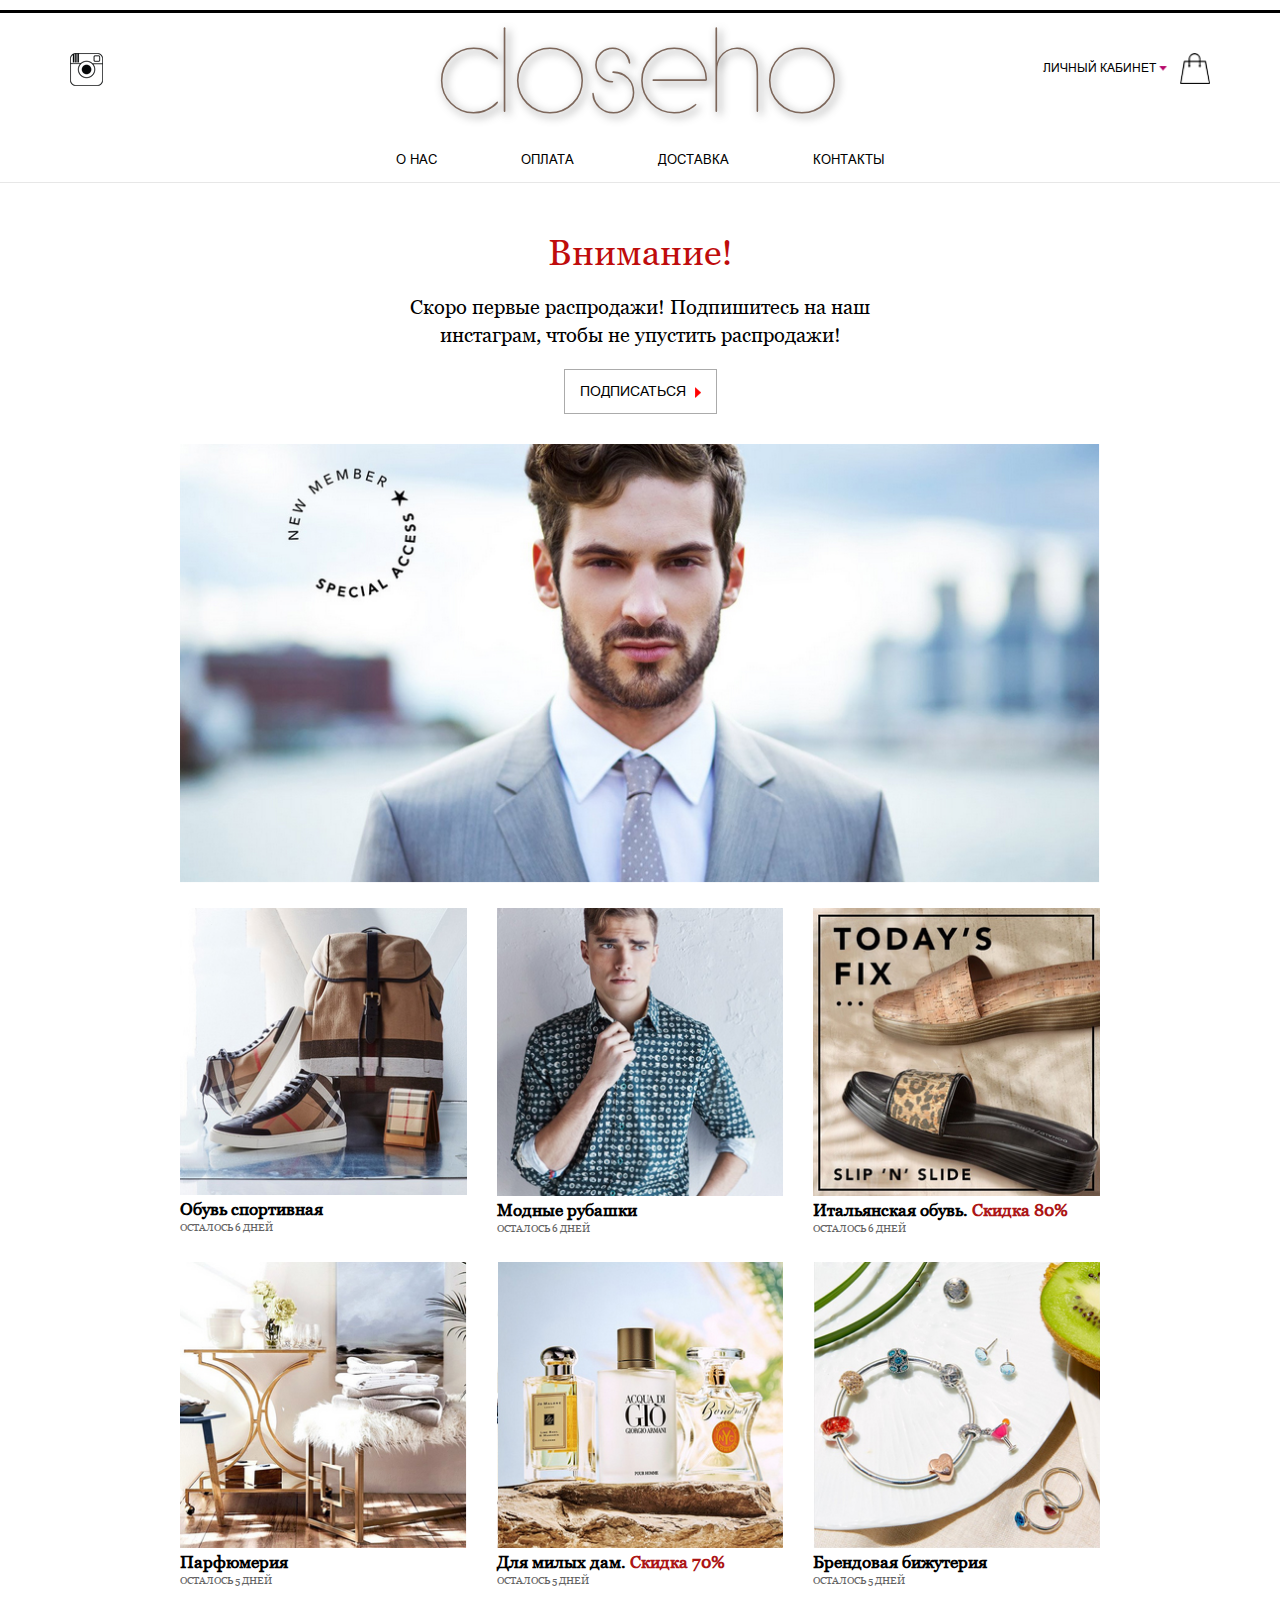
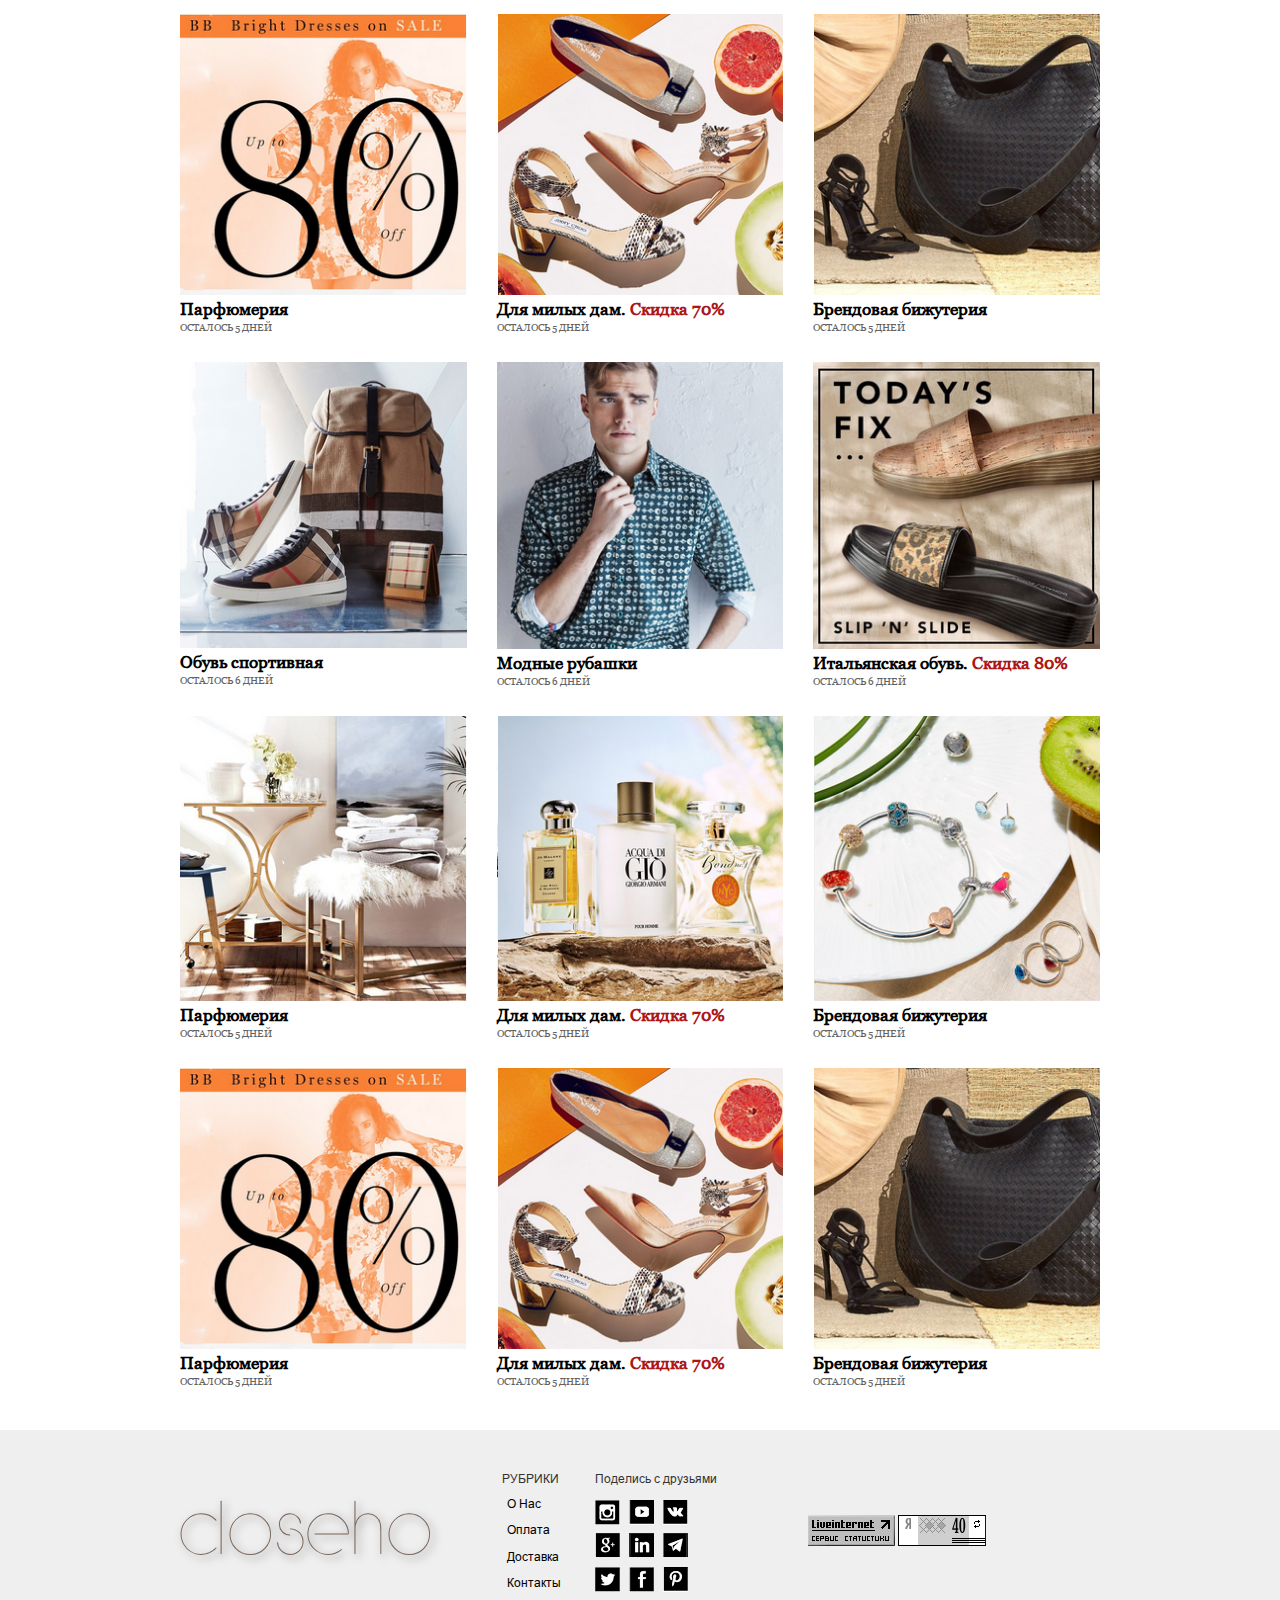
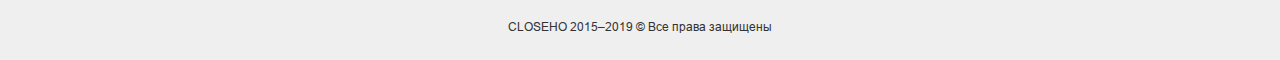
==== site/index.html @ 1239fa83 "Site" ====
<!DOCTYPE html>
<html lang="ru">

<head>

	<meta charset="utf-8">

	<title>Closeho - сервис закрытых распродаж</title>
	<meta name="description" content="">

	<meta http-equiv="X-UA-Compatible" content="IE=edge">
	<meta name="viewport" content="width=device-width, initial-scale=1, maximum-scale=1">

	<meta property="og:image" content="path/to/image.jpg">
	<link rel="shortcut icon" href="img/favicon/favicon.ico" type="image/x-icon">
	<link rel="apple-touch-icon" href="img/favicon/apple-touch-icon.png">
	<link rel="apple-touch-icon" sizes="72x72" href="img/favicon/apple-touch-icon-72x72.png">
	<link rel="apple-touch-icon" sizes="114x114" href="img/favicon/apple-touch-icon-114x114.png">

	<!-- Chrome, Firefox OS and Opera -->
	<meta name="theme-color" content="#000">
	<!-- Windows Phone -->
	<meta name="msapplication-navbutton-color" content="#000">
	<!-- iOS Safari -->
	<meta name="apple-mobile-web-app-status-bar-style" content="#000">

	<link rel="stylesheet" href="css/main.css">

	<!--[if lt IE 9]>
	<script src="libs/html5shiv/html5shiv.js"></script>
	<script src="libs/respond/respond.js"></script>
<![endif]-->

</head>
<body>

	<div class="top-line">
		<hr>
		<div class="container">
			<div class="logo-line clearfix">
				<div class="logo-line__insta">
					<a href="#"><img src="img/icons/instagram-top.png" alt="Instagram Icon"><span class="logo-line__head">Брендовая одежда</span></a>
				</div>
				<div class="logo-line__logo">
					<h1><a href="/">closeho</a></h1>
				</div>
				<div class="logo-line__lk">
					<a href="#" class="clearfix">
						<span class="logo-line__head">Личный кабинет </span>
						<img src="img/icons/arrow-top-down.png" alt="Arrow down">
						<img src="img/icons/basket.png" class="logo-line__basket" alt="Cart">
					</a>
				</div>
			</div>
		</div>
		<nav class="top-line__menu">
			<ul class="top-line__list clearfix">
				<li><a href="about.html">о нас</a></li>
				<li><a href="#">оплата</a></li>
				<li><a href="#">доставка</a></li>
				<li><a href="#">контакты</a></li>
			</ul>
		</nav>
	</div>

	<section class="sell-out">
		<div class="container">
			<div class="col-md-6 col-md-offset-3">
				<div class="sell-out__wrap">
					<h2>Внимание!</h2>
					<p>Скоро первые распродажи! Подпишитесь на наш инстаграм, чтобы не упустить распродажи!</p>
					<a href="#">
						Подписаться <img src="img/icons/arrow-right.png" alt="">
					</a>
				</div>
			</div>
		</div>
	</section>

	<section class="big-slide">
		<div class="container">
			<div class="col-md-10 col-md-offset-1">
				<img src="img/index-images/big.jpg" class="img-responsive" alt="Большое изображение">
			</div>
		</div>
	</section>

	<section class="items-home">
		<div class="container">
			<div class="col-md-10 col-md-offset-1">
				<div class="row">
					<div class="items-home__wrap">
						<div class="col-md-4 col-sm-6">
							<div class="items-home__item">
								<a href="#"> </a>
								<div class="items-home__img">
									<img src="img/index-images/1.jpg" class="img-responsive" alt="Изображение">
								</div>
								<div class="items-home__descr">
									<h3 class="items-home__heading">Обувь спортивная</h3>
									<span class="items-home__date">Осталось 6 дней</span>
								</div>
							</div>
						</div>

						<div class="col-md-4 col-sm-6">
							<div class="items-home__item">
								<a href="#"> </a>
								<div class="items-home__img">
									<img src="img/index-images/2.jpg" class="img-responsive" alt="Изображение">
								</div>
								<div class="items-home__descr">
									<h3 class="items-home__heading">Модные рубашки</h3>
									<span class="items-home__date">Осталось 6 дней</span>
								</div>
							</div>
						</div>

						<div class="col-md-4 col-sm-6">
							<div class="items-home__item">
								<a href="#"> </a>
								<div class="items-home__img">
									<img src="img/index-images/3.jpg" class="img-responsive" alt="Изображение">
								</div>
								<div class="items-home__descr">
									<h3 class="items-home__heading">Итальянская обувь. <span class="items-home__sale">Скидка 80%</span></h3>
									<span class="items-home__date">Осталось 6 дней</span>
								</div>
							</div>
						</div>

						<div class="col-md-4 col-sm-6">
							<div class="items-home__item">
								<a href="#"> </a>
								<div class="items-home__img">
									<img src="img/index-images/4.jpg" class="img-responsive" alt="Изображение">
								</div>
								<div class="items-home__descr">
									<h3 class="items-home__heading">Парфюмерия</h3>
									<span class="items-home__date">Осталось 5 дней</span>
								</div>
							</div>
						</div>

						<div class="col-md-4 col-sm-6">
							<div class="items-home__item">
								<a href="#"> </a>
								<div class="items-home__img">
									<img src="img/index-images/5.jpg" class="img-responsive" alt="Изображение">
								</div>
								<div class="items-home__descr">
									<h3 class="items-home__heading">Для милых дам. <span class="items-home__sale">Скидка 70%</span></h3>
									<span class="items-home__date">Осталось 5 дней</span>
								</div>
							</div>
						</div>

						<div class="col-md-4 col-sm-6">
							<div class="items-home__item">
								<a href="#"> </a>
								<div class="items-home__img">
									<img src="img/index-images/6.jpg" class="img-responsive" alt="Изображение">
								</div>
								<div class="items-home__descr">
									<h3 class="items-home__heading">Брендовая бижутерия</h3>
									<span class="items-home__date">Осталось 5 дней</span>
								</div>
							</div>
						</div>

						<div class="col-md-4 col-sm-6">
							<div class="items-home__item">
								<a href="#"> </a>
								<div class="items-home__img">
									<img src="img/index-images/7.jpg" class="img-responsive" alt="Изображение">
								</div>
								<div class="items-home__descr">
									<h3 class="items-home__heading">Парфюмерия</h3>
									<span class="items-home__date">Осталось 5 дней</span>
								</div>
							</div>
						</div>

						<div class="col-md-4 col-sm-6">
							<div class="items-home__item">
								<a href="#"> </a>
								<div class="items-home__img">
									<img src="img/index-images/8.jpg" class="img-responsive" alt="Изображение">
								</div>
								<div class="items-home__descr">
									<h3 class="items-home__heading">Для милых дам. <span class="items-home__sale">Скидка 70%</span></h3>
									<span class="items-home__date">Осталось 5 дней</span>
								</div>
							</div>
						</div>

						<div class="col-md-4 col-sm-6">
							<div class="items-home__item">
								<a href="#"> </a>
								<div class="items-home__img">
									<img src="img/index-images/9.jpg" class="img-responsive" alt="Изображение">
								</div>
								<div class="items-home__descr">
									<h3 class="items-home__heading">Брендовая бижутерия</h3>
									<span class="items-home__date">Осталось 5 дней</span>
								</div>
							</div>
						</div>

						<div class="col-md-4 col-sm-6">
							<div class="items-home__item">
								<a href="#"> </a>
								<div class="items-home__img">
									<img src="img/index-images/1.jpg" class="img-responsive" alt="Изображение">
								</div>
								<div class="items-home__descr">
									<h3 class="items-home__heading">Обувь спортивная</h3>
									<span class="items-home__date">Осталось 6 дней</span>
								</div>
							</div>
						</div>

						<div class="col-md-4 col-sm-6">
							<div class="items-home__item">
								<a href="#"> </a>
								<div class="items-home__img">
									<img src="img/index-images/2.jpg" class="img-responsive" alt="Изображение">
								</div>
								<div class="items-home__descr">
									<h3 class="items-home__heading">Модные рубашки</h3>
									<span class="items-home__date">Осталось 6 дней</span>
								</div>
							</div>
						</div>

						<div class="col-md-4 col-sm-6">
							<div class="items-home__item">
								<a href="#"> </a>
								<div class="items-home__img">
									<img src="img/index-images/3.jpg" class="img-responsive" alt="Изображение">
								</div>
								<div class="items-home__descr">
									<h3 class="items-home__heading">Итальянская обувь. <span class="items-home__sale">Скидка 80%</span></h3>
									<span class="items-home__date">Осталось 6 дней</span>
								</div>
							</div>
						</div>

						<div class="col-md-4 col-sm-6">
							<div class="items-home__item">
								<a href="#"> </a>
								<div class="items-home__img">
									<img src="img/index-images/4.jpg" class="img-responsive" alt="Изображение">
								</div>
								<div class="items-home__descr">
									<h3 class="items-home__heading">Парфюмерия</h3>
									<span class="items-home__date">Осталось 5 дней</span>
								</div>
							</div>
						</div>

						<div class="col-md-4 col-sm-6">
							<div class="items-home__item">
								<a href="#"> </a>
								<div class="items-home__img">
									<img src="img/index-images/5.jpg" class="img-responsive" alt="Изображение">
								</div>
								<div class="items-home__descr">
									<h3 class="items-home__heading">Для милых дам. <span class="items-home__sale">Скидка 70%</span></h3>
									<span class="items-home__date">Осталось 5 дней</span>
								</div>
							</div>
						</div>

						<div class="col-md-4 col-sm-6">
							<div class="items-home__item">
								<a href="#"> </a>
								<div class="items-home__img">
									<img src="img/index-images/6.jpg" class="img-responsive" alt="Изображение">
								</div>
								<div class="items-home__descr">
									<h3 class="items-home__heading">Брендовая бижутерия</h3>
									<span class="items-home__date">Осталось 5 дней</span>
								</div>
							</div>
						</div>

						<div class="col-md-4 col-sm-6">
							<div class="items-home__item">
								<a href="#"> </a>
								<div class="items-home__img">
									<img src="img/index-images/7.jpg" class="img-responsive" alt="Изображение">
								</div>
								<div class="items-home__descr">
									<h3 class="items-home__heading">Парфюмерия</h3>
									<span class="items-home__date">Осталось 5 дней</span>
								</div>
							</div>
						</div>

						<div class="col-md-4 col-sm-6">
							<div class="items-home__item">
								<a href="#"> </a>
								<div class="items-home__img">
									<img src="img/index-images/8.jpg" class="img-responsive" alt="Изображение">
								</div>
								<div class="items-home__descr">
									<h3 class="items-home__heading">Для милых дам. <span class="items-home__sale">Скидка 70%</span></h3>
									<span class="items-home__date">Осталось 5 дней</span>
								</div>
							</div>
						</div>

						<div class="col-md-4 col-sm-6">
							<div class="items-home__item">
								<a href="#"> </a>
								<div class="items-home__img">
									<img src="img/index-images/9.jpg" class="img-responsive" alt="Изображение">
								</div>
								<div class="items-home__descr">
									<h3 class="items-home__heading">Брендовая бижутерия</h3>
									<span class="items-home__date">Осталось 5 дней</span>
								</div>
							</div>
						</div>

					</div>
				</div>
			</div>
		</div>
	</section>


	<footer class="footer">
		<div class="container">
			<div class="col-md-10 col-md-offset-1">
				<div class="col-md-4">
					<div class="row">
						<div class="footer__logo">
							<h2><a href="/">closeho</a></h2>
						</div>
					</div>
				</div>
				<div class="col-md-4">
					<div class="footer__categories">
						<h3>РУБРИКИ</h3>
						<ul>
							<li><a href="about.html">о нас</a></li>
							<li><a href="#">Оплата</a></li>
							<li><a href="#">Доставка</a></li>
							<li><a href="#">Контакты</a></li>
						</ul>
					</div>
					<div class="footer__soc">
						<h3>Поделись с друзьями</h3>
						<a href="#" class="footer__soc-icon"></a>
						<a href="#" class="footer__soc-icon"></a>
						<a href="#" class="footer__soc-icon"></a>
						<a href="#" class="footer__soc-icon"></a>
						<a href="#" class="footer__soc-icon"></a>
						<a href="#" class="footer__soc-icon"></a>
						<a href="#" class="footer__soc-icon"></a>
						<a href="#" class="footer__soc-icon"></a>
						<a href="#" class="footer__soc-icon"></a>
					</div>
				</div>
				<div class="col-md-4">
					<div class="footer__statistics-wrap">
						<img class="footer__statistics" src="img/statistics.png" alt="">
					</div>
				</div>
			</div>
		</div>
		<p class="footer__copyright">
			CLOSEHO 2015–2019 © Все права защищены
		</p>
	</footer>

	<script src="js/scripts.min.js"></script>

</body>
</html>
---- site/css/main.css ----
@charset "UTF-8";
html {
  font-family: sans-serif;
  -ms-text-size-adjust: 100%;
  -webkit-text-size-adjust: 100%;
}

body {
  margin: 0;
}

article, aside, details, figcaption, figure, footer, header, hgroup, main, menu, nav, section, summary {
  display: block;
}

audio, canvas, progress, video {
  display: inline-block;
  vertical-align: baseline;
}

audio:not([controls]) {
  display: none;
  height: 0;
}

[hidden], template {
  display: none;
}

a {
  background-color: transparent;
}

a:active, a:hover {
  outline: 0;
}

abbr[title] {
  border-bottom: 1px dotted;
}

b, strong {
  font-weight: bold;
}

dfn {
  font-style: italic;
}

h1 {
  font-size: 2em;
  margin: 0.67em 0;
}

mark {
  background: #ff0;
  color: #000;
}

small {
  font-size: 80%;
}

sub, sup {
  font-size: 75%;
  line-height: 0;
  position: relative;
  vertical-align: baseline;
}

sup {
  top: -0.5em;
}

sub {
  bottom: -0.25em;
}

img {
  border: 0;
}

svg:not(:root) {
  overflow: hidden;
}

figure {
  margin: 1em 40px;
}

hr {
  -webkit-box-sizing: content-box;
  -moz-box-sizing: content-box;
  box-sizing: content-box;
  height: 0;
}

pre {
  overflow: auto;
}

code, kbd, pre, samp {
  font-family: monospace, monospace;
  font-size: 1em;
}

button, input, optgroup, select, textarea {
  color: inherit;
  font: inherit;
  margin: 0;
}

button {
  overflow: visible;
}

button, select {
  text-transform: none;
}

button, html input[type="button"], input[type="reset"], input[type="submit"] {
  -webkit-appearance: button;
  cursor: pointer;
}

button[disabled], html input[disabled] {
  cursor: default;
}

button::-moz-focus-inner, input::-moz-focus-inner {
  border: 0;
  padding: 0;
}

input {
  line-height: normal;
}

input[type="checkbox"], input[type="radio"] {
  -webkit-box-sizing: border-box;
  -moz-box-sizing: border-box;
  box-sizing: border-box;
  padding: 0;
}

input[type="number"]::-webkit-inner-spin-button, input[type="number"]::-webkit-outer-spin-button {
  height: auto;
}

input[type="search"] {
  -webkit-appearance: textfield;
  -webkit-box-sizing: content-box;
  -moz-box-sizing: content-box;
  box-sizing: content-box;
}

input[type="search"]::-webkit-search-cancel-button, input[type="search"]::-webkit-search-decoration {
  -webkit-appearance: none;
}

fieldset {
  border: 1px solid #c0c0c0;
  margin: 0 2px;
  padding: 0.35em 0.625em 0.75em;
}

legend {
  border: 0;
  padding: 0;
}

textarea {
  overflow: auto;
}

optgroup {
  font-weight: bold;
}

table {
  border-collapse: collapse;
  border-spacing: 0;
}

td, th {
  padding: 0;
}

* {
  -webkit-box-sizing: border-box;
  -moz-box-sizing: border-box;
  box-sizing: border-box;
}

*:before, *:after {
  -webkit-box-sizing: border-box;
  -moz-box-sizing: border-box;
  box-sizing: border-box;
}

html {
  font-size: 10px;
  -webkit-tap-highlight-color: rgba(0, 0, 0, 0);
}

body {
  font-family: "Helvetica Neue",Helvetica,Arial,sans-serif;
  font-size: 14px;
  line-height: 1.42857143;
  color: #333;
  background-color: #fff;
}

input, button, select, textarea {
  font-family: inherit;
  font-size: inherit;
  line-height: inherit;
}

a {
  color: #337ab7;
  text-decoration: none;
}

a:hover, a:focus {
  color: #23527c;
  text-decoration: underline;
}

a:focus {
  outline: 5px auto -webkit-focus-ring-color;
  outline-offset: -2px;
}

figure {
  margin: 0;
}

img {
  vertical-align: middle;
}

.img-responsive {
  display: block;
  max-width: 100%;
  height: auto;
}

.img-rounded {
  -webkit-border-radius: 6px;
          border-radius: 6px;
}

.img-thumbnail {
  padding: 4px;
  line-height: 1.42857143;
  background-color: #fff;
  border: 1px solid #ddd;
  -webkit-border-radius: 4px;
          border-radius: 4px;
  -webkit-transition: all .2s ease-in-out;
  -o-transition: all .2s ease-in-out;
  transition: all .2s ease-in-out;
  display: inline-block;
  max-width: 100%;
  height: auto;
}

.img-circle {
  -webkit-border-radius: 50%;
          border-radius: 50%;
}

hr {
  margin-top: 20px;
  margin-bottom: 20px;
  border: 0;
  border-top: 1px solid #eee;
}

.sr-only {
  position: absolute;
  width: 1px;
  height: 1px;
  margin: -1px;
  padding: 0;
  overflow: hidden;
  clip: rect(0, 0, 0, 0);
  border: 0;
}

.sr-only-focusable:active, .sr-only-focusable:focus {
  position: static;
  width: auto;
  height: auto;
  margin: 0;
  overflow: visible;
  clip: auto;
}

[role="button"] {
  cursor: pointer;
}

.container {
  margin-right: auto;
  margin-left: auto;
  padding-left: 15px;
  padding-right: 15px;
}

@media (min-width: 768px) {
  .container {
    width: 750px;
  }
}

@media (min-width: 992px) {
  .container {
    width: 970px;
  }
}

@media (min-width: 1200px) {
  .container {
    width: 1170px;
  }
}

.container-fluid {
  margin-right: auto;
  margin-left: auto;
  padding-left: 15px;
  padding-right: 15px;
}

.row {
  margin-left: -15px;
  margin-right: -15px;
}

.col-xs-1, .col-sm-1, .col-md-1, .col-lg-1, .col-xs-2, .col-sm-2, .col-md-2, .col-lg-2, .col-xs-3, .col-sm-3, .col-md-3, .col-lg-3, .col-xs-4, .col-sm-4, .col-md-4, .col-lg-4, .col-xs-5, .col-sm-5, .col-md-5, .col-lg-5, .col-xs-6, .col-sm-6, .col-md-6, .col-lg-6, .col-xs-7, .col-sm-7, .col-md-7, .col-lg-7, .col-xs-8, .col-sm-8, .col-md-8, .col-lg-8, .col-xs-9, .col-sm-9, .col-md-9, .col-lg-9, .col-xs-10, .col-sm-10, .col-md-10, .col-lg-10, .col-xs-11, .col-sm-11, .col-md-11, .col-lg-11, .col-xs-12, .col-sm-12, .col-md-12, .col-lg-12 {
  position: relative;
  min-height: 1px;
  padding-left: 15px;
  padding-right: 15px;
}

.col-xs-1, .col-xs-2, .col-xs-3, .col-xs-4, .col-xs-5, .col-xs-6, .col-xs-7, .col-xs-8, .col-xs-9, .col-xs-10, .col-xs-11, .col-xs-12 {
  float: left;
}

.col-xs-12 {
  width: 100%;
}

.col-xs-11 {
  width: 91.66666667%;
}

.col-xs-10 {
  width: 83.33333333%;
}

.col-xs-9 {
  width: 75%;
}

.col-xs-8 {
  width: 66.66666667%;
}

.col-xs-7 {
  width: 58.33333333%;
}

.col-xs-6 {
  width: 50%;
}

.col-xs-5 {
  width: 41.66666667%;
}

.col-xs-4 {
  width: 33.33333333%;
}

.col-xs-3 {
  width: 25%;
}

.col-xs-2 {
  width: 16.66666667%;
}

.col-xs-1 {
  width: 8.33333333%;
}

.col-xs-pull-12 {
  right: 100%;
}

.col-xs-pull-11 {
  right: 91.66666667%;
}

.col-xs-pull-10 {
  right: 83.33333333%;
}

.col-xs-pull-9 {
  right: 75%;
}

.col-xs-pull-8 {
  right: 66.66666667%;
}

.col-xs-pull-7 {
  right: 58.33333333%;
}

.col-xs-pull-6 {
  right: 50%;
}

.col-xs-pull-5 {
  right: 41.66666667%;
}

.col-xs-pull-4 {
  right: 33.33333333%;
}

.col-xs-pull-3 {
  right: 25%;
}

.col-xs-pull-2 {
  right: 16.66666667%;
}

.col-xs-pull-1 {
  right: 8.33333333%;
}

.col-xs-pull-0 {
  right: auto;
}

.col-xs-push-12 {
  left: 100%;
}

.col-xs-push-11 {
  left: 91.66666667%;
}

.col-xs-push-10 {
  left: 83.33333333%;
}

.col-xs-push-9 {
  left: 75%;
}

.col-xs-push-8 {
  left: 66.66666667%;
}

.col-xs-push-7 {
  left: 58.33333333%;
}

.col-xs-push-6 {
  left: 50%;
}

.col-xs-push-5 {
  left: 41.66666667%;
}

.col-xs-push-4 {
  left: 33.33333333%;
}

.col-xs-push-3 {
  left: 25%;
}

.col-xs-push-2 {
  left: 16.66666667%;
}

.col-xs-push-1 {
  left: 8.33333333%;
}

.col-xs-push-0 {
  left: auto;
}

.col-xs-offset-12 {
  margin-left: 100%;
}

.col-xs-offset-11 {
  margin-left: 91.66666667%;
}

.col-xs-offset-10 {
  margin-left: 83.33333333%;
}

.col-xs-offset-9 {
  margin-left: 75%;
}

.col-xs-offset-8 {
  margin-left: 66.66666667%;
}

.col-xs-offset-7 {
  margin-left: 58.33333333%;
}

.col-xs-offset-6 {
  margin-left: 50%;
}

.col-xs-offset-5 {
  margin-left: 41.66666667%;
}

.col-xs-offset-4 {
  margin-left: 33.33333333%;
}

.col-xs-offset-3 {
  margin-left: 25%;
}

.col-xs-offset-2 {
  margin-left: 16.66666667%;
}

.col-xs-offset-1 {
  margin-left: 8.33333333%;
}

.col-xs-offset-0 {
  margin-left: 0;
}

@media (min-width: 768px) {
  .col-sm-1, .col-sm-2, .col-sm-3, .col-sm-4, .col-sm-5, .col-sm-6, .col-sm-7, .col-sm-8, .col-sm-9, .col-sm-10, .col-sm-11, .col-sm-12 {
    float: left;
  }
  .col-sm-12 {
    width: 100%;
  }
  .col-sm-11 {
    width: 91.66666667%;
  }
  .col-sm-10 {
    width: 83.33333333%;
  }
  .col-sm-9 {
    width: 75%;
  }
  .col-sm-8 {
    width: 66.66666667%;
  }
  .col-sm-7 {
    width: 58.33333333%;
  }
  .col-sm-6 {
    width: 50%;
  }
  .col-sm-5 {
    width: 41.66666667%;
  }
  .col-sm-4 {
    width: 33.33333333%;
  }
  .col-sm-3 {
    width: 25%;
  }
  .col-sm-2 {
    width: 16.66666667%;
  }
  .col-sm-1 {
    width: 8.33333333%;
  }
  .col-sm-pull-12 {
    right: 100%;
  }
  .col-sm-pull-11 {
    right: 91.66666667%;
  }
  .col-sm-pull-10 {
    right: 83.33333333%;
  }
  .col-sm-pull-9 {
    right: 75%;
  }
  .col-sm-pull-8 {
    right: 66.66666667%;
  }
  .col-sm-pull-7 {
    right: 58.33333333%;
  }
  .col-sm-pull-6 {
    right: 50%;
  }
  .col-sm-pull-5 {
    right: 41.66666667%;
  }
  .col-sm-pull-4 {
    right: 33.33333333%;
  }
  .col-sm-pull-3 {
    right: 25%;
  }
  .col-sm-pull-2 {
    right: 16.66666667%;
  }
  .col-sm-pull-1 {
    right: 8.33333333%;
  }
  .col-sm-pull-0 {
    right: auto;
  }
  .col-sm-push-12 {
    left: 100%;
  }
  .col-sm-push-11 {
    left: 91.66666667%;
  }
  .col-sm-push-10 {
    left: 83.33333333%;
  }
  .col-sm-push-9 {
    left: 75%;
  }
  .col-sm-push-8 {
    left: 66.66666667%;
  }
  .col-sm-push-7 {
    left: 58.33333333%;
  }
  .col-sm-push-6 {
    left: 50%;
  }
  .col-sm-push-5 {
    left: 41.66666667%;
  }
  .col-sm-push-4 {
    left: 33.33333333%;
  }
  .col-sm-push-3 {
    left: 25%;
  }
  .col-sm-push-2 {
    left: 16.66666667%;
  }
  .col-sm-push-1 {
    left: 8.33333333%;
  }
  .col-sm-push-0 {
    left: auto;
  }
  .col-sm-offset-12 {
    margin-left: 100%;
  }
  .col-sm-offset-11 {
    margin-left: 91.66666667%;
  }
  .col-sm-offset-10 {
    margin-left: 83.33333333%;
  }
  .col-sm-offset-9 {
    margin-left: 75%;
  }
  .col-sm-offset-8 {
    margin-left: 66.66666667%;
  }
  .col-sm-offset-7 {
    margin-left: 58.33333333%;
  }
  .col-sm-offset-6 {
    margin-left: 50%;
  }
  .col-sm-offset-5 {
    margin-left: 41.66666667%;
  }
  .col-sm-offset-4 {
    margin-left: 33.33333333%;
  }
  .col-sm-offset-3 {
    margin-left: 25%;
  }
  .col-sm-offset-2 {
    margin-left: 16.66666667%;
  }
  .col-sm-offset-1 {
    margin-left: 8.33333333%;
  }
  .col-sm-offset-0 {
    margin-left: 0;
  }
}

@media (min-width: 992px) {
  .col-md-1, .col-md-2, .col-md-3, .col-md-4, .col-md-5, .col-md-6, .col-md-7, .col-md-8, .col-md-9, .col-md-10, .col-md-11, .col-md-12 {
    float: left;
  }
  .col-md-12 {
    width: 100%;
  }
  .col-md-11 {
    width: 91.66666667%;
  }
  .col-md-10 {
    width: 83.33333333%;
  }
  .col-md-9 {
    width: 75%;
  }
  .col-md-8 {
    width: 66.66666667%;
  }
  .col-md-7 {
    width: 58.33333333%;
  }
  .col-md-6 {
    width: 50%;
  }
  .col-md-5 {
    width: 41.66666667%;
  }
  .col-md-4 {
    width: 33.33333333%;
  }
  .col-md-3 {
    width: 25%;
  }
  .col-md-2 {
    width: 16.66666667%;
  }
  .col-md-1 {
    width: 8.33333333%;
  }
  .col-md-pull-12 {
    right: 100%;
  }
  .col-md-pull-11 {
    right: 91.66666667%;
  }
  .col-md-pull-10 {
    right: 83.33333333%;
  }
  .col-md-pull-9 {
    right: 75%;
  }
  .col-md-pull-8 {
    right: 66.66666667%;
  }
  .col-md-pull-7 {
    right: 58.33333333%;
  }
  .col-md-pull-6 {
    right: 50%;
  }
  .col-md-pull-5 {
    right: 41.66666667%;
  }
  .col-md-pull-4 {
    right: 33.33333333%;
  }
  .col-md-pull-3 {
    right: 25%;
  }
  .col-md-pull-2 {
    right: 16.66666667%;
  }
  .col-md-pull-1 {
    right: 8.33333333%;
  }
  .col-md-pull-0 {
    right: auto;
  }
  .col-md-push-12 {
    left: 100%;
  }
  .col-md-push-11 {
    left: 91.66666667%;
  }
  .col-md-push-10 {
    left: 83.33333333%;
  }
  .col-md-push-9 {
    left: 75%;
  }
  .col-md-push-8 {
    left: 66.66666667%;
  }
  .col-md-push-7 {
    left: 58.33333333%;
  }
  .col-md-push-6 {
    left: 50%;
  }
  .col-md-push-5 {
    left: 41.66666667%;
  }
  .col-md-push-4 {
    left: 33.33333333%;
  }
  .col-md-push-3 {
    left: 25%;
  }
  .col-md-push-2 {
    left: 16.66666667%;
  }
  .col-md-push-1 {
    left: 8.33333333%;
  }
  .col-md-push-0 {
    left: auto;
  }
  .col-md-offset-12 {
    margin-left: 100%;
  }
  .col-md-offset-11 {
    margin-left: 91.66666667%;
  }
  .col-md-offset-10 {
    margin-left: 83.33333333%;
  }
  .col-md-offset-9 {
    margin-left: 75%;
  }
  .col-md-offset-8 {
    margin-left: 66.66666667%;
  }
  .col-md-offset-7 {
    margin-left: 58.33333333%;
  }
  .col-md-offset-6 {
    margin-left: 50%;
  }
  .col-md-offset-5 {
    margin-left: 41.66666667%;
  }
  .col-md-offset-4 {
    margin-left: 33.33333333%;
  }
  .col-md-offset-3 {
    margin-left: 25%;
  }
  .col-md-offset-2 {
    margin-left: 16.66666667%;
  }
  .col-md-offset-1 {
    margin-left: 8.33333333%;
  }
  .col-md-offset-0 {
    margin-left: 0;
  }
}

@media (min-width: 1200px) {
  .col-lg-1, .col-lg-2, .col-lg-3, .col-lg-4, .col-lg-5, .col-lg-6, .col-lg-7, .col-lg-8, .col-lg-9, .col-lg-10, .col-lg-11, .col-lg-12 {
    float: left;
  }
  .col-lg-12 {
    width: 100%;
  }
  .col-lg-11 {
    width: 91.66666667%;
  }
  .col-lg-10 {
    width: 83.33333333%;
  }
  .col-lg-9 {
    width: 75%;
  }
  .col-lg-8 {
    width: 66.66666667%;
  }
  .col-lg-7 {
    width: 58.33333333%;
  }
  .col-lg-6 {
    width: 50%;
  }
  .col-lg-5 {
    width: 41.66666667%;
  }
  .col-lg-4 {
    width: 33.33333333%;
  }
  .col-lg-3 {
    width: 25%;
  }
  .col-lg-2 {
    width: 16.66666667%;
  }
  .col-lg-1 {
    width: 8.33333333%;
  }
  .col-lg-pull-12 {
    right: 100%;
  }
  .col-lg-pull-11 {
    right: 91.66666667%;
  }
  .col-lg-pull-10 {
    right: 83.33333333%;
  }
  .col-lg-pull-9 {
    right: 75%;
  }
  .col-lg-pull-8 {
    right: 66.66666667%;
  }
  .col-lg-pull-7 {
    right: 58.33333333%;
  }
  .col-lg-pull-6 {
    right: 50%;
  }
  .col-lg-pull-5 {
    right: 41.66666667%;
  }
  .col-lg-pull-4 {
    right: 33.33333333%;
  }
  .col-lg-pull-3 {
    right: 25%;
  }
  .col-lg-pull-2 {
    right: 16.66666667%;
  }
  .col-lg-pull-1 {
    right: 8.33333333%;
  }
  .col-lg-pull-0 {
    right: auto;
  }
  .col-lg-push-12 {
    left: 100%;
  }
  .col-lg-push-11 {
    left: 91.66666667%;
  }
  .col-lg-push-10 {
    left: 83.33333333%;
  }
  .col-lg-push-9 {
    left: 75%;
  }
  .col-lg-push-8 {
    left: 66.66666667%;
  }
  .col-lg-push-7 {
    left: 58.33333333%;
  }
  .col-lg-push-6 {
    left: 50%;
  }
  .col-lg-push-5 {
    left: 41.66666667%;
  }
  .col-lg-push-4 {
    left: 33.33333333%;
  }
  .col-lg-push-3 {
    left: 25%;
  }
  .col-lg-push-2 {
    left: 16.66666667%;
  }
  .col-lg-push-1 {
    left: 8.33333333%;
  }
  .col-lg-push-0 {
    left: auto;
  }
  .col-lg-offset-12 {
    margin-left: 100%;
  }
  .col-lg-offset-11 {
    margin-left: 91.66666667%;
  }
  .col-lg-offset-10 {
    margin-left: 83.33333333%;
  }
  .col-lg-offset-9 {
    margin-left: 75%;
  }
  .col-lg-offset-8 {
    margin-left: 66.66666667%;
  }
  .col-lg-offset-7 {
    margin-left: 58.33333333%;
  }
  .col-lg-offset-6 {
    margin-left: 50%;
  }
  .col-lg-offset-5 {
    margin-left: 41.66666667%;
  }
  .col-lg-offset-4 {
    margin-left: 33.33333333%;
  }
  .col-lg-offset-3 {
    margin-left: 25%;
  }
  .col-lg-offset-2 {
    margin-left: 16.66666667%;
  }
  .col-lg-offset-1 {
    margin-left: 8.33333333%;
  }
  .col-lg-offset-0 {
    margin-left: 0;
  }
}

.clearfix:before, .clearfix:after, .container:before, .container:after, .container-fluid:before, .container-fluid:after, .row:before, .row:after {
  content: " ";
  display: table;
}

.clearfix:after, .container:after, .container-fluid:after, .row:after {
  clear: both;
}

.center-block {
  display: block;
  margin-left: auto;
  margin-right: auto;
}

.pull-right {
  float: right !important;
}

.pull-left {
  float: left !important;
}

.hide {
  display: none !important;
}

.show {
  display: block !important;
}

.invisible {
  visibility: hidden;
}

.text-hide {
  font: 0/0 a;
  color: transparent;
  text-shadow: none;
  background-color: transparent;
  border: 0;
}

.hidden {
  display: none !important;
}

.affix {
  position: fixed;
}

@-ms-viewport {
  width: device-width;
}

.visible-xs, .visible-sm, .visible-md, .visible-lg {
  display: none !important;
}

.visible-xs-block, .visible-xs-inline, .visible-xs-inline-block, .visible-sm-block, .visible-sm-inline, .visible-sm-inline-block, .visible-md-block, .visible-md-inline, .visible-md-inline-block, .visible-lg-block, .visible-lg-inline, .visible-lg-inline-block {
  display: none !important;
}

@media (max-width: 767px) {
  .visible-xs {
    display: block !important;
  }
  table.visible-xs {
    display: table !important;
  }
  tr.visible-xs {
    display: table-row !important;
  }
  th.visible-xs, td.visible-xs {
    display: table-cell !important;
  }
}

@media (max-width: 767px) {
  .visible-xs-block {
    display: block !important;
  }
}

@media (max-width: 767px) {
  .visible-xs-inline {
    display: inline !important;
  }
}

@media (max-width: 767px) {
  .visible-xs-inline-block {
    display: inline-block !important;
  }
}

@media (min-width: 768px) and (max-width: 991px) {
  .visible-sm {
    display: block !important;
  }
  table.visible-sm {
    display: table !important;
  }
  tr.visible-sm {
    display: table-row !important;
  }
  th.visible-sm, td.visible-sm {
    display: table-cell !important;
  }
}

@media (min-width: 768px) and (max-width: 991px) {
  .visible-sm-block {
    display: block !important;
  }
}

@media (min-width: 768px) and (max-width: 991px) {
  .visible-sm-inline {
    display: inline !important;
  }
}

@media (min-width: 768px) and (max-width: 991px) {
  .visible-sm-inline-block {
    display: inline-block !important;
  }
}

@media (min-width: 992px) and (max-width: 1199px) {
  .visible-md {
    display: block !important;
  }
  table.visible-md {
    display: table !important;
  }
  tr.visible-md {
    display: table-row !important;
  }
  th.visible-md, td.visible-md {
    display: table-cell !important;
  }
}

@media (min-width: 992px) and (max-width: 1199px) {
  .visible-md-block {
    display: block !important;
  }
}

@media (min-width: 992px) and (max-width: 1199px) {
  .visible-md-inline {
    display: inline !important;
  }
}

@media (min-width: 992px) and (max-width: 1199px) {
  .visible-md-inline-block {
    display: inline-block !important;
  }
}

@media (min-width: 1200px) {
  .visible-lg {
    display: block !important;
  }
  table.visible-lg {
    display: table !important;
  }
  tr.visible-lg {
    display: table-row !important;
  }
  th.visible-lg, td.visible-lg {
    display: table-cell !important;
  }
}

@media (min-width: 1200px) {
  .visible-lg-block {
    display: block !important;
  }
}

@media (min-width: 1200px) {
  .visible-lg-inline {
    display: inline !important;
  }
}

@media (min-width: 1200px) {
  .visible-lg-inline-block {
    display: inline-block !important;
  }
}

@media (max-width: 767px) {
  .hidden-xs {
    display: none !important;
  }
}

@media (min-width: 768px) and (max-width: 991px) {
  .hidden-sm {
    display: none !important;
  }
}

@media (min-width: 992px) and (max-width: 1199px) {
  .hidden-md {
    display: none !important;
  }
}

@media (min-width: 1200px) {
  .hidden-lg {
    display: none !important;
  }
}

.visible-print {
  display: none !important;
}

@media print {
  .visible-print {
    display: block !important;
  }
  table.visible-print {
    display: table !important;
  }
  tr.visible-print {
    display: table-row !important;
  }
  th.visible-print, td.visible-print {
    display: table-cell !important;
  }
}

.visible-print-block {
  display: none !important;
}

@media print {
  .visible-print-block {
    display: block !important;
  }
}

.visible-print-inline {
  display: none !important;
}

@media print {
  .visible-print-inline {
    display: inline !important;
  }
}

.visible-print-inline-block {
  display: none !important;
}

@media print {
  .visible-print-inline-block {
    display: inline-block !important;
  }
}

@media print {
  .hidden-print {
    display: none !important;
  }
}

/* Slider */
.slick-loading .slick-list {
  background: #fff url("./ajax-loader.gif") center center no-repeat;
}

/* Icons */
@font-face {
  font-family: "slick";
  src: url("./fonts/slick.eot");
  src: url("./fonts/slick.eot?#iefix") format("embedded-opentype"), url("./fonts/slick.woff") format("woff"), url("./fonts/slick.ttf") format("truetype"), url("./fonts/slick.svg#slick") format("svg");
  font-weight: normal;
  font-style: normal;
}

/* Arrows */
.slick-prev,
.slick-next {
  position: absolute;
  display: block;
  height: 20px;
  width: 20px;
  line-height: 0px;
  font-size: 0px;
  cursor: pointer;
  background: transparent;
  color: transparent;
  top: 50%;
  -webkit-transform: translate(0, -50%);
  -ms-transform: translate(0, -50%);
  -o-transform: translate(0, -50%);
     transform: translate(0, -50%);
  padding: 0;
  border: none;
  outline: none;
}

.slick-prev:hover, .slick-prev:focus,
.slick-next:hover,
.slick-next:focus {
  outline: none;
  background: transparent;
  color: transparent;
}

.slick-prev:hover:before, .slick-prev:focus:before,
.slick-next:hover:before,
.slick-next:focus:before {
  opacity: 1;
}

.slick-prev.slick-disabled:before,
.slick-next.slick-disabled:before {
  opacity: 0.25;
}

.slick-prev:before,
.slick-next:before {
  font-family: "slick";
  font-size: 20px;
  line-height: 1;
  color: white;
  opacity: 0.75;
  -webkit-font-smoothing: antialiased;
  -moz-osx-font-smoothing: grayscale;
}

.slick-prev {
  left: -25px;
}

[dir="rtl"] .slick-prev {
  left: auto;
  right: -25px;
}

.slick-prev:before {
  content: "←";
}

[dir="rtl"] .slick-prev:before {
  content: "→";
}

.slick-next {
  right: -25px;
}

[dir="rtl"] .slick-next {
  left: -25px;
  right: auto;
}

.slick-next:before {
  content: "→";
}

[dir="rtl"] .slick-next:before {
  content: "←";
}

/* Dots */
.slick-dotted.slick-slider {
  margin-bottom: 30px;
}

.slick-dots {
  position: absolute;
  bottom: -25px;
  list-style: none;
  display: block;
  text-align: center;
  padding: 0;
  margin: 0;
  width: 100%;
}

.slick-dots li {
  position: relative;
  display: inline-block;
  height: 20px;
  width: 20px;
  margin: 0 5px;
  padding: 0;
  cursor: pointer;
}

.slick-dots li button {
  border: 0;
  background: transparent;
  display: block;
  height: 20px;
  width: 20px;
  outline: none;
  line-height: 0px;
  font-size: 0px;
  color: transparent;
  padding: 5px;
  cursor: pointer;
}

.slick-dots li button:hover, .slick-dots li button:focus {
  outline: none;
}

.slick-dots li button:hover:before, .slick-dots li button:focus:before {
  opacity: 1;
}

.slick-dots li button:before {
  position: absolute;
  top: 0;
  left: 0;
  content: "•";
  width: 20px;
  height: 20px;
  font-family: "slick";
  font-size: 6px;
  line-height: 20px;
  text-align: center;
  color: black;
  opacity: 0.25;
  -webkit-font-smoothing: antialiased;
  -moz-osx-font-smoothing: grayscale;
}

.slick-dots li.slick-active button:before {
  color: black;
  opacity: 0.75;
}

/* Slider */
.slick-slider {
  position: relative;
  display: block;
  -webkit-box-sizing: border-box;
     -moz-box-sizing: border-box;
          box-sizing: border-box;
  -webkit-touch-callout: none;
  -webkit-user-select: none;
  -moz-user-select: none;
  -ms-user-select: none;
  user-select: none;
  -ms-touch-action: pan-y;
  touch-action: pan-y;
  -webkit-tap-highlight-color: transparent;
}

.slick-list {
  position: relative;
  overflow: hidden;
  display: block;
  margin: 0;
  padding: 0;
}

.slick-list:focus {
  outline: none;
}

.slick-list.dragging {
  cursor: pointer;
  cursor: hand;
}

.slick-slider .slick-track,
.slick-slider .slick-list {
  -webkit-transform: translate3d(0, 0, 0);
  -ms-transform: translate3d(0, 0, 0);
  -o-transform: translate3d(0, 0, 0);
  transform: translate3d(0, 0, 0);
}

.slick-track {
  position: relative;
  left: 0;
  top: 0;
  display: block;
  margin-left: auto;
  margin-right: auto;
}

.slick-track:before, .slick-track:after {
  content: "";
  display: table;
}

.slick-track:after {
  clear: both;
}

.slick-loading .slick-track {
  visibility: hidden;
}

.slick-slide {
  float: left;
  height: 100%;
  min-height: 1px;
  display: none;
}

[dir="rtl"] .slick-slide {
  float: right;
}

.slick-slide img {
  display: block;
}

.slick-slide.slick-loading img {
  display: none;
}

.slick-slide.dragging img {
  pointer-events: none;
}

.slick-initialized .slick-slide {
  display: block;
}

.slick-loading .slick-slide {
  visibility: hidden;
}

.slick-vertical .slick-slide {
  display: block;
  height: auto;
  border: 1px solid transparent;
}

.slick-arrow.slick-hidden {
  display: none;
}

@font-face {
  font-family: "angelica-web";
  font-weight: normal;
  font-style: normal;
  src: url("../fonts/Angelica/Angelica.eot");
  src: url("../fonts/Angelica/Angelica.eot?#iefix") format("embedded-opentype"), url("../fonts/Angelica/Angelica.woff") format("woff"), url("../fonts/Angelica/Angelica.ttf") format("truetype");
}

@font-face {
  font-family: "arial-web";
  font-weight: normal;
  font-style: normal;
  src: url("../fonts/ArialMT/ArialMT.eot");
  src: url("../fonts/ArialMT/ArialMT.eot?#iefix") format("embedded-opentype"), url("../fonts/ArialMT/ArialMT.woff") format("woff"), url("../fonts/ArialMT/ArialMT.ttf") format("truetype");
}

@font-face {
  font-family: "circlec-web";
  font-weight: normal;
  font-style: normal;
  src: url("../fonts/CircleC/CircleC.eot");
  src: url("../fonts/CircleC/CircleC.eot?#iefix") format("embedded-opentype"), url("../fonts/CircleC/CircleC.woff") format("woff"), url("../fonts/CircleC/CircleC.ttf") format("truetype");
}

@font-face {
  font-family: "georgia-web";
  font-weight: normal;
  font-style: normal;
  src: url("../fonts/Georgia/Georgia.eot");
  src: url("../fonts/Georgia/Georgia.eot?#iefix") format("embedded-opentype"), url("../fonts/Georgia/Georgia.woff") format("woff"), url("../fonts/Georgia/Georgia.ttf") format("truetype");
}

@font-face {
  font-family: "vnf-web";
  font-weight: normal;
  font-style: normal;
  src: url("../fonts/VNF-Semilla/VNF-Semilla.eot");
  src: url("../fonts/VNF-Semilla/VNF-Semilla.eot?#iefix") format("embedded-opentype"), url("../fonts/VNF-Semilla/VNF-Semilla.woff") format("woff"), url("../fonts/VNF-Semilla/VNF-Semilla.ttf") format("truetype");
}

@font-face {
  font-family: "times-web";
  font-weight: normal;
  font-style: normal;
  src: url("../fonts/TimesNewRomanPSMT/TimesNewRomanPSMT.eot");
  src: url("../fonts/TimesNewRomanPSMT/TimesNewRomanPSMT.eot?#iefix") format("embedded-opentype"), url("../fonts/TimesNewRomanPSMT/TimesNewRomanPSMT.woff") format("woff"), url("../fonts/TimesNewRomanPSMT/TimesNewRomanPSMT.ttf") format("truetype");
}

* {
  -webkit-box-sizing: border-box;
  -moz-box-sizing: border-box;
  box-sizing: border-box;
}

*:before, *:after {
  -webkit-box-sizing: border-box;
  -moz-box-sizing: border-box;
  box-sizing: border-box;
}

*::-webkit-input-placeholder {
  color: #666;
  opacity: 1;
}

*:-moz-placeholder {
  color: #666;
  opacity: 1;
}

*::-moz-placeholder {
  color: #666;
  opacity: 1;
}

*:-ms-input-placeholder {
  color: #666;
  opacity: 1;
}

body input:focus:required:invalid,
body textarea:focus:required:invalid {
  color: #666;
}

body input:required:valid,
body textarea:required:valid {
  color: #666;
}

html, body {
  height: 100%;
}

body {
  font-size: 16px;
  min-width: 320px;
  position: relative;
  line-height: 1.65;
  font-family: "arial-web", sans-serif;
  overflow-x: hidden;
}

.top-line hr {
  margin-top: 10px;
  margin-bottom: 10px;
  border-top: 3px solid #000;
}

.top-line__menu {
  border-bottom: 1px solid #e7e7e7;
  padding-bottom: 10px;
  text-align: center;
  margin-top: 10px;
}

@media only screen and (min-width: 570px) {
  .top-line__menu {
    margin-top: 30px;
  }
}

.top-line__list {
  text-transform: uppercase;
  list-style-type: none;
  margin: 0;
  padding: 0;
}

.top-line__list li {
  display: inline-block;
  position: relative;
  margin-top: 2px;
}

.top-line__list li.current-cat a {
  color: #b7096b;
}

@media only screen and (max-width: 569px) {
  .top-line__list li {
    width: 50%;
    float: left;
  }
}

@media only screen and (min-width: 570px) {
  .top-line__list li {
    margin-right: 40px;
    margin-left: 40px;
  }
}

.top-line__list li:before {
  border-right: 1px solid #ccc;
  border-left: 1px solid #ccc;
  position: absolute;
  content: " ";
  height: 100%;
  width: 100%;
  left: 0;
  top: 0;
}

@media only screen and (min-width: 570px) {
  .top-line__list li:before {
    display: none;
  }
}

.top-line__list li:nth-child(even):before {
  border-left: none;
}

.top-line__list li a {
  -webkit-transition: .2s all ease;
  -o-transition: .2s all ease;
  transition: .2s all ease;
  text-decoration: none;
  font-family: "arial-web", sans-serif;
  font-size: 13px;
  color: #000;
}

.top-line__list li a:hover {
  color: #b7096b;
}

.logo-line {
  text-align: center;
}

.logo-line__insta {
  float: left;
  line-height: 90px;
  vertical-align: middle;
  display: inline-block;
  text-align: left;
  width: 15%;
}

@media only screen and (min-width: 560px) {
  .logo-line__insta {
    width: 25%;
  }
}

@media only screen and (min-width: 992px) {
  .logo-line__insta {
    width: 20%;
  }
}

.logo-line__insta a {
  text-transform: uppercase;
  text-decoration: none;
  font-family: "arial-web", sans-serif;
  font-size: 12px;
  color: #000;
}

.logo-line__insta a span {
  margin-left: 10px;
  display: none;
}

@media only screen and (min-width: 768px) and (max-width: 992px) {
  .logo-line__insta a span {
    display: inline-block;
  }
}

.logo-line__insta img {
  width: 25px;
}

@media only screen and (min-width: 560px) {
  .logo-line__insta img {
    width: 33px;
  }
}

.logo-line__logo {
  text-align: center;
  vertical-align: middle;
  display: block;
  margin: 0 auto;
  line-height: 60px;
  height: 90px;
  float: left;
  width: 65%;
}

@media only screen and (min-width: 560px) {
  .logo-line__logo {
    width: 50%;
  }
}

@media only screen and (min-width: 992px) {
  .logo-line__logo {
    width: 60%;
  }
}

.logo-line__logo h1 {
  text-shadow: 3px 3px 8px #4e4e4e;
}

.logo-line__logo h1 a {
  -webkit-transition: .3s all ease;
  -o-transition: .3s all ease;
  transition: .3s all ease;
  text-decoration: none;
  font-family: "circlec-web", sans-serif;
  font-weight: normal;
  font-size: 60px;
  color: #7d675b;
}

.logo-line__logo h1 a:hover {
  color: #000;
}

@media only screen and (min-width: 560px) {
  .logo-line__logo h1 a {
    font-size: 80px;
  }
}

@media only screen and (min-width: 992px) {
  .logo-line__logo h1 a {
    font-size: 127px;
  }
}

.logo-line__lk {
  text-transform: uppercase;
  vertical-align: middle;
  display: inline-block;
  font-family: "arial-web", sans-serif;
  text-align: right;
  line-height: 90px;
  font-size: 12px;
  float: left;
  width: 20%;
}

@media only screen and (min-width: 560px) {
  .logo-line__lk {
    width: 25%;
  }
}

@media only screen and (min-width: 992px) {
  .logo-line__lk {
    width: 20%;
  }
}

.logo-line__lk span {
  display: none;
}

@media only screen and (min-width: 768px) {
  .logo-line__lk span {
    display: inline-block;
  }
}

.logo-line__lk a {
  text-decoration: none;
  color: #000;
}

.logo-line__basket {
  width: 25px;
}

@media only screen and (min-width: 560px) {
  .logo-line__basket {
    max-width: 100%;
    width: 30px;
    margin-left: 10px;
  }
}

.sell-out {
  padding: 30px 0;
}

.sell-out__wrap {
  font-family: "georgia-web", sans-serif;
  text-align: center;
}

.sell-out__wrap h2 {
  color: #bf0c0c;
  font-size: 36px;
  font-weight: normal;
  text-align: center;
  margin: 10px;
}

.sell-out__wrap p {
  text-align: center;
  margin-bottom: 10px;
  margin-top: 10px;
  line-height: 28px;
  font-size: 20px;
  color: #000;
}

.sell-out__wrap a {
  -webkit-transition: .2s all ease;
  -o-transition: .2s all ease;
  transition: .2s all ease;
  text-transform: uppercase;
  border: 1px solid #ababab;
  display: inline-block;
  text-decoration: none;
  font-family: "arial-web", sans-serif;
  padding: 10px 15px;
  margin-top: 10px;
  font-size: 14px;
  color: #000;
}

.sell-out__wrap a:hover {
  background-color: #e6e6e6;
}

.sell-out__wrap a img {
  margin-left: 5px;
  vertical-align: middle;
}

.items-home__item {
  -webkit-transition: .3s all ease;
  -o-transition: .3s all ease;
  transition: .3s all ease;
  font-family: "georgia-web", sans-serif;
  position: relative;
  margin-top: 25px;
}

.items-home__item a {
  text-decoration: none;
  position: absolute;
  bottom: 0;
  right: 0;
  left: 0;
  top: 0;
}

.items-home__item:hover {
  opacity: 0.7;
}

.items-home__item:hover .items-home__heading:first-letter {
  color: #ac1515;
}

.items-home__heading {
  -webkit-transition: .3s all ease;
  -o-transition: .3s all ease;
  transition: .3s all ease;
  line-height: 22px;
  font-size: 17px;
  margin: 3px 0 0;
  color: #000;
}

.items-home__heading:first-letter {
  -webkit-transition: .3s all ease;
  -o-transition: .3s all ease;
  transition: .3s all ease;
  color: #000;
}

.items-home__date {
  text-transform: uppercase;
  font-size: 10px;
  display: block;
  color: #636363;
}

.items-home__sale {
  color: #ac1515;
}

.footer {
  background-color: #efefef;
  margin-top: 40px;
  padding: 40px 0 10px;
}

.footer__logo {
  text-align: center;
  vertical-align: middle;
  display: inline-block;
  margin: 0 auto;
  line-height: 120px;
  text-align: left;
}

.footer__logo h2 {
  text-shadow: 3px 3px 8px #4e4e4e;
  margin: 0;
}

.footer__logo h2 a {
  -webkit-transition: .3s all ease;
  -o-transition: .3s all ease;
  transition: .3s all ease;
  text-decoration: none;
  font-family: "circlec-web", sans-serif;
  font-weight: normal;
  font-size: 60px;
  color: #7d675b;
}

.footer__logo h2 a:hover {
  color: #000;
}

@media only screen and (min-width: 560px) {
  .footer__logo h2 a {
    font-size: 80px;
  }
}

.footer__categories {
  vertical-align: top;
  display: inline-block;
  text-transform: capitalize;
}

.footer__categories h3 {
  margin: 0;
  font-size: 12px;
  font-family: "arial-web", sans-serif;
  font-weight: normal;
}

.footer__categories ul {
  margin: 0 0 0 5px;
  padding: 0;
  list-style-type: none;
}

.footer__categories ul li a {
  font-family: "arial-web", sans-serif;
  font-size: 12px;
  color: #000;
}

.footer__soc {
  vertical-align: top;
  display: inline-block;
  margin-left: 30px;
  width: 45%;
}

.footer__soc h3 {
  margin: 0;
  font-size: 12px;
  font-family: "arial-web", sans-serif;
  font-weight: normal;
  margin-bottom: 10px;
}

.footer__soc-icon {
  background-image: url(../img/sprite-soc.png);
  background-position: 0 0;
  -webkit-transition: .3s all ease;
  -o-transition: .3s all ease;
  transition: .3s all ease;
  background-color: #000;
  display: inline-block;
  margin-right: 5px;
  height: 25px;
  width: 25px;
}

.footer__soc-icon:hover {
  background-position-y: 25px;
}

.footer__statistics {
  vertical-align: middle;
}

.footer__statistics-wrap {
  line-height: 120px;
  height: 120px;
}

.footer__copyright {
  font-size: 12px;
  font-family: "arial-web", sans-serif;
  text-align: center;
}

.footer__soc-icon:nth-child(2) {
  background-position-x: 0;
}

.footer__soc-icon:nth-child(3) {
  background-position-x: 50px;
}

.footer__soc-icon:nth-child(4) {
  background-position-x: 74px;
}

.footer__soc-icon:nth-child(5) {
  background-position-x: 99px;
}

.footer__soc-icon:nth-child(6) {
  background-position-x: 124px;
}

.footer__soc-icon:nth-child(7) {
  background-position-x: 147px;
}

.footer__soc-icon:nth-child(8) {
  background-position-x: 172px;
}

.footer__soc-icon:nth-child(9) {
  background-position-x: 196px;
}

.footer__soc-icon:nth-child(10) {
  background-position-x: 245px;
}

.about-us__item {
  margin-top: 20px;
  font-family: "georgia-web", sans-serif;
  font-size: 16px;
  color: #000;
}

.about-us__item > div {
  width: 100%;
  float: left;
}

@media only screen and (min-width: 570px) {
  .about-us__item > div {
    float: left;
    width: 50%;
  }
}

.about-us__item .about-us__descr-wrap {
  padding-left: 30px;
}

.about-us__item:nth-child(even) > div {
  width: 100%;
  float: right;
}

@media only screen and (min-width: 570px) {
  .about-us__item:nth-child(even) > div {
    float: right;
    width: 50%;
  }
}

.about-us__item:nth-child(even) .about-us__descr-wrap {
  padding-right: 30px;
}

.about-us__heading {
  font-weight: normal;
  font-size: 25px;
  margin: 0 0 15px;
}

.about-us__description {
  vertical-align: middle;
  margin-bottom: 30px;
}

.about-us__description p {
  margin: 0;
}

.about-us__descr {
  line-height: 405px;
}

.about-us__descr-wrap {
  line-height: 1.6;
  vertical-align: middle;
  display: inline-block;
}

@media only screen and (max-width: 570px) {
  .about-us__descr-wrap {
    padding: 0 !important;
  }
}

.about-us__img-wrap img {
  vertical-align: middle;
}

.about-us__sec-heading {
  text-align: center;
  font-weight: normal;
  margin-bottom: 50px;
  font-family: "arial-web", sans-serif;
  margin-top: 50px;
  font-size: 18px;
}

.categorie {
  padding: 50px 0;
}

.categorie__sec-heading {
  font-family: "georgia-web", sans-serif;
  text-align: center;
}

.categorie__sec-heading h2 {
  font-weight: normal;
  line-height: 22px;
  font-size: 20px;
  color: #000;
  margin: 0;
}

.categorie__sec-heading p {
  margin: 0;
  font-size: 16px;
  color: #4f4f4f;
}

.categorie__img-wrap {
  -webkit-transition: .3s all ease;
  -o-transition: .3s all ease;
  transition: .3s all ease;
  text-align: center;
  position: relative;
  opacity: 1;
}

.categorie__img-wrap a {
  text-decoration: none;
  position: absolute;
  display: block;
  bottom: 0;
  right: 0;
  left: 0;
  top: 0;
}

.categorie__img-wrap img {
  vertical-align: bottom;
  width: 200px;
}

.categorie__items {
  margin-top: 50px;
}

@media only screen and (max-width: 500px) {
  .categorie__items .col-md-3 {
    width: 100%;
  }
}

.categorie__description {
  text-align: center;
}

@media only screen and (min-width: 500px) {
  .categorie__description {
    text-align: left;
  }
}

.categorie__item {
  margin-bottom: 30px;
  -webkit-transition: .3s all ease;
  -o-transition: .3s all ease;
  transition: .3s all ease;
  opacity: 1;
}

.categorie__item:hover .categorie__img-wrap {
  opacity: .7;
}

.categorie__head {
  font-weight: normal;
  font-family: "georgia-web", sans-serif;
  font-size: 15px;
  margin-bottom: 0;
}

.categorie__head a {
  text-decoration: none;
  color: #000;
}

.categorie__price {
  cursor: default;
  float: left;
  width: 50%;
}

.categorie__price-head {
  font-family: "georgia-web", sans-serif;
  line-height: 20px;
  font-size: 15px;
  display: block;
}

.categorie__price-new .categorie__price-count {
  color: #bb0101;
}

.categorie__price-count {
  font-size: 15px;
  font-family: "times-web", sans-serif;
}

.cart {
  padding: 50px 0;
}

.cart__sec-heading p {
  color: #4f4f4f;
  font-size: 16px;
  font-family: "georgia-web", sans-serif;
  text-align: center;
  margin: 0;
}

.cart__wrap {
  margin-top: 40px;
}

.cart__heading {
  font-family: "georgia-web", sans-serif;
  font-weight: normal;
  font-size: 18px;
  color: #000000;
}

.cart__heading i {
  display: inline-block;
  font-style: normal;
  position: relative;
  font-size: 24px;
}

.cart__heading i:before {
  content: " ";
  position: absolute;
  left: 0;
  bottom: -1px;
  height: 2px;
  background-color: #000;
  width: 100%;
}

.cart__heading span {
  display: block;
}

.cart__prices {
  margin-top: 50px;
  margin-bottom: 50px;
  font-family: "georgia-web", sans-serif;
  font-size: 18px;
  color: #000;
}

.cart__price {
  float: left;
  width: 50%;
}

.cart__price-count {
  font-family: "times-web", sans-serif;
  line-height: 32px;
  font-size: 24px;
  display: block;
}

@media only screen and (min-width: 480px) {
  .cart__price-count {
    font-size: 29px;
  }
}

.cart__price-new .cart__price-count {
  color: #bb0101;
}

.cart__price-old {
  text-align: right;
}

.cart__add {
  margin-bottom: 50px;
}

.cart__btn {
  -webkit-transition: .3s all ease;
  -o-transition: .3s all ease;
  transition: .3s all ease;
  background-color: #bb0101;
  text-transform: uppercase;
  outline: none;
  border: none;
  padding: 15px 15px;
  -webkit-border-radius: 6px;
          border-radius: 6px;
  font-family: "arial-web", sans-serif;
  font-size: 15px;
  color: #fff;
}

.cart__btn:hover {
  background-color: #a20101;
}

.cart__inp {
  -webkit-transition: .3s all ease;
  -o-transition: .3s all ease;
  transition: .3s all ease;
  border: 1px solid #000;
  -webkit-border-radius: 6px;
          border-radius: 6px;
  text-align: center;
  line-height: 52px;
  margin-left: 25px;
  outline: none;
  height: 52px;
  width: 60px;
}

.cart__inp:focus {
  border: 2px solid #b7096b;
}

.cart hr {
  border-color: #d4d4d4;
  margin-bottom: 50px;
  margin-top: 50px;
}

.cart__list {
  display: inline-block;
  list-style-type: none;
  font-family: "georgia-web", sans-serif;
  text-align: left;
  font-size: 14px;
  color: #000;
  padding: 0;
  margin: 0;
}

.cart__list-wrap {
  text-align: center;
}

.description {
  font-family: "georgia-web", sans-serif;
}

.description__heading {
  position: relative;
}

.description__heading span {
  position: relative;
  padding-right: 10px;
  background-color: #fff;
  display: inline-block;
  font-size: 15px;
  color: #5e5e5e;
}

.description__heading:before {
  content: " ";
  background-color: #d4d4d4;
  position: absolute;
  width: 100%;
  height: 1px;
  top: 50%;
  left: 0;
}

.description__wrap {
  margin-bottom: 30px;
}

.description__wrap p {
  font-size: 15px;
  color: #333333;
}

.description__more {
  text-align: center;
}

.description__item {
  display: inline-block;
  width: 32%;
  -webkit-transition: .3s all ease;
  -o-transition: .3s all ease;
  transition: .3s all ease;
  position: relative;
}

@media only screen and (min-width: 500px) {
  .description__item {
    width: 19%;
    margin: 0 0.5%;
    float: left;
  }
}

.description__item:hover {
  opacity: .7;
}

.description__item a {
  text-decoration: none;
  position: absolute;
  bottom: 0;
  right: 0;
  left: 0;
  top: 0;
}

.slider-for .item {
  background-color: #252525;
  outline: none;
  color: #fff;
}

.slider-nav {
  margin-bottom: 30px;
}

.slider-nav .item {
  -webkit-transition: .3s all ease;
  -o-transition: .3s all ease;
  transition: .3s all ease;
  border: 1px solid #fff;
  width: 70px;
  outline: none;
  color: #fff;
}

.slider-nav .item.slick-current {
  border: 1px solid #f02657;
}

.img-responsive {
  display: inline-block;
  width: 100%;
  height: auto;
}

.text-center {
  text-align: center;
}

::-moz-selection {
  background-color: orange;
  color: #fff;
}

::selection {
  background-color: orange;
  color: #fff;
}
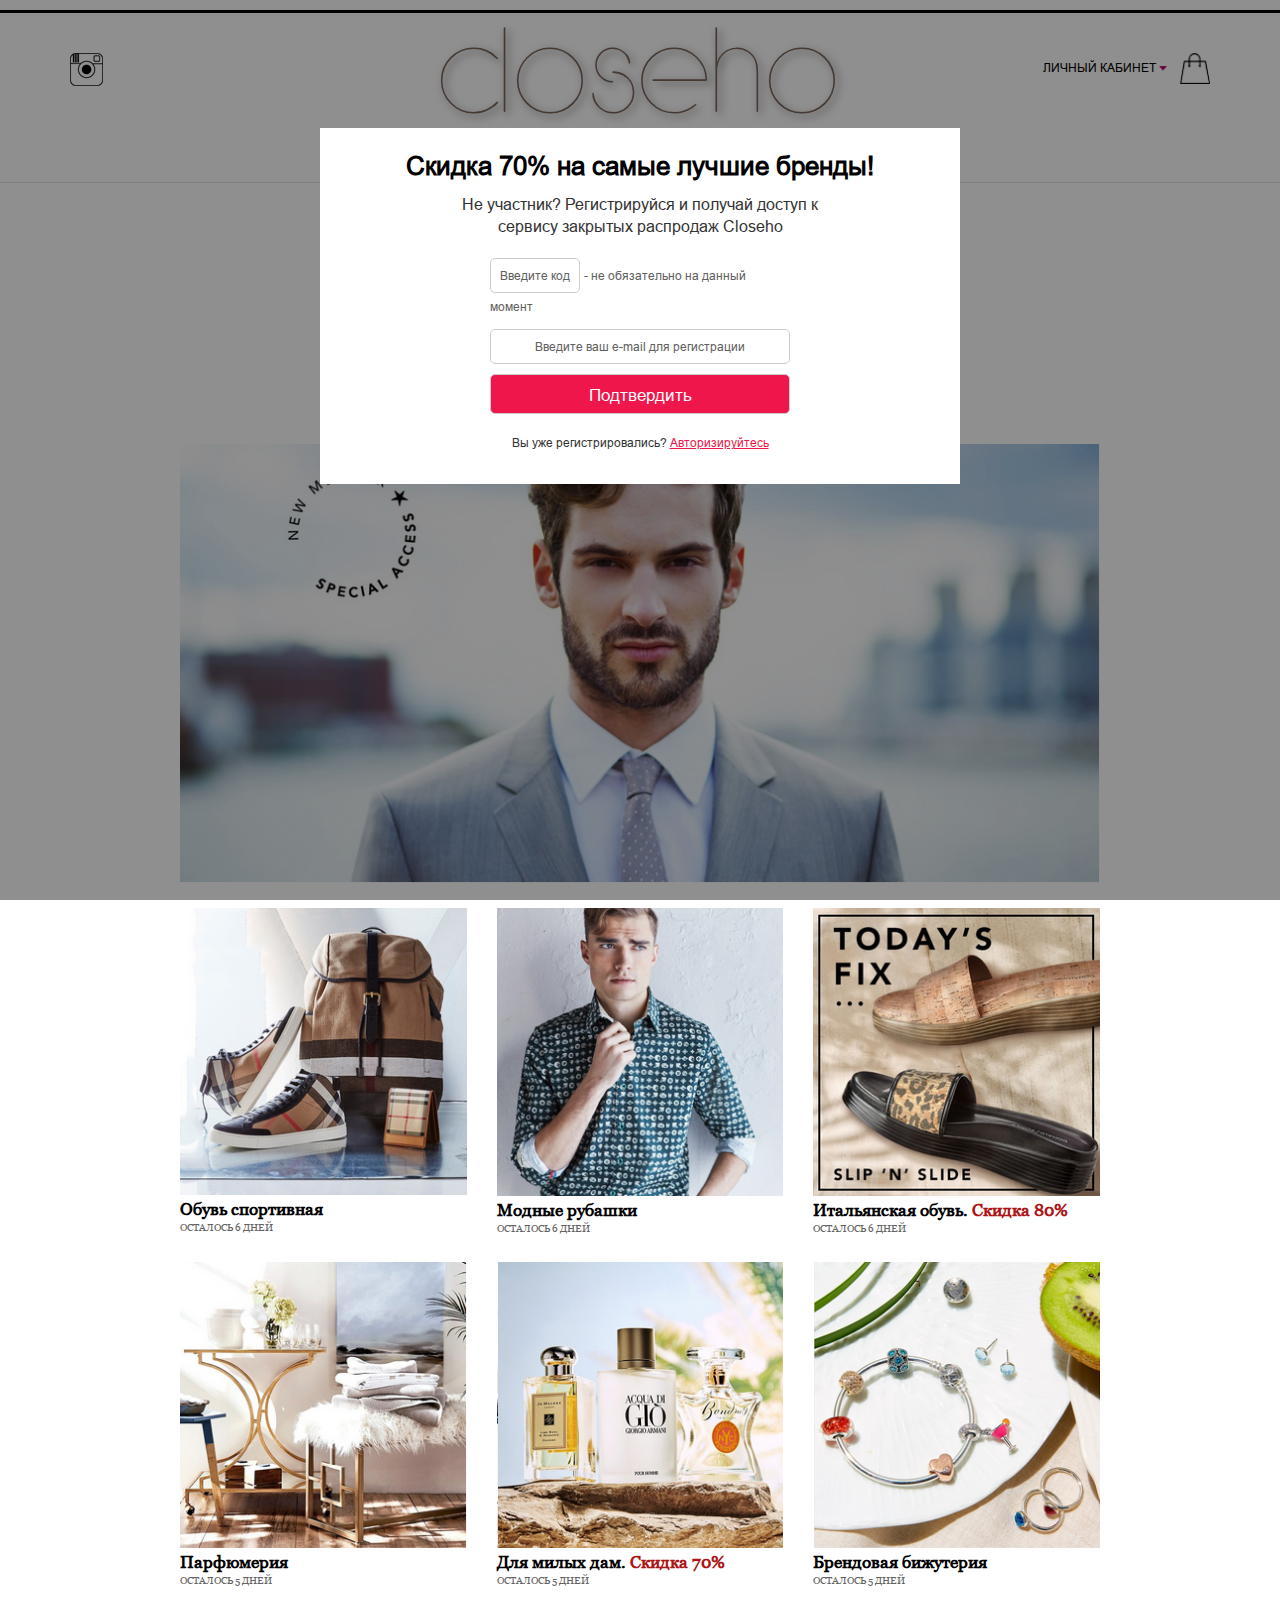
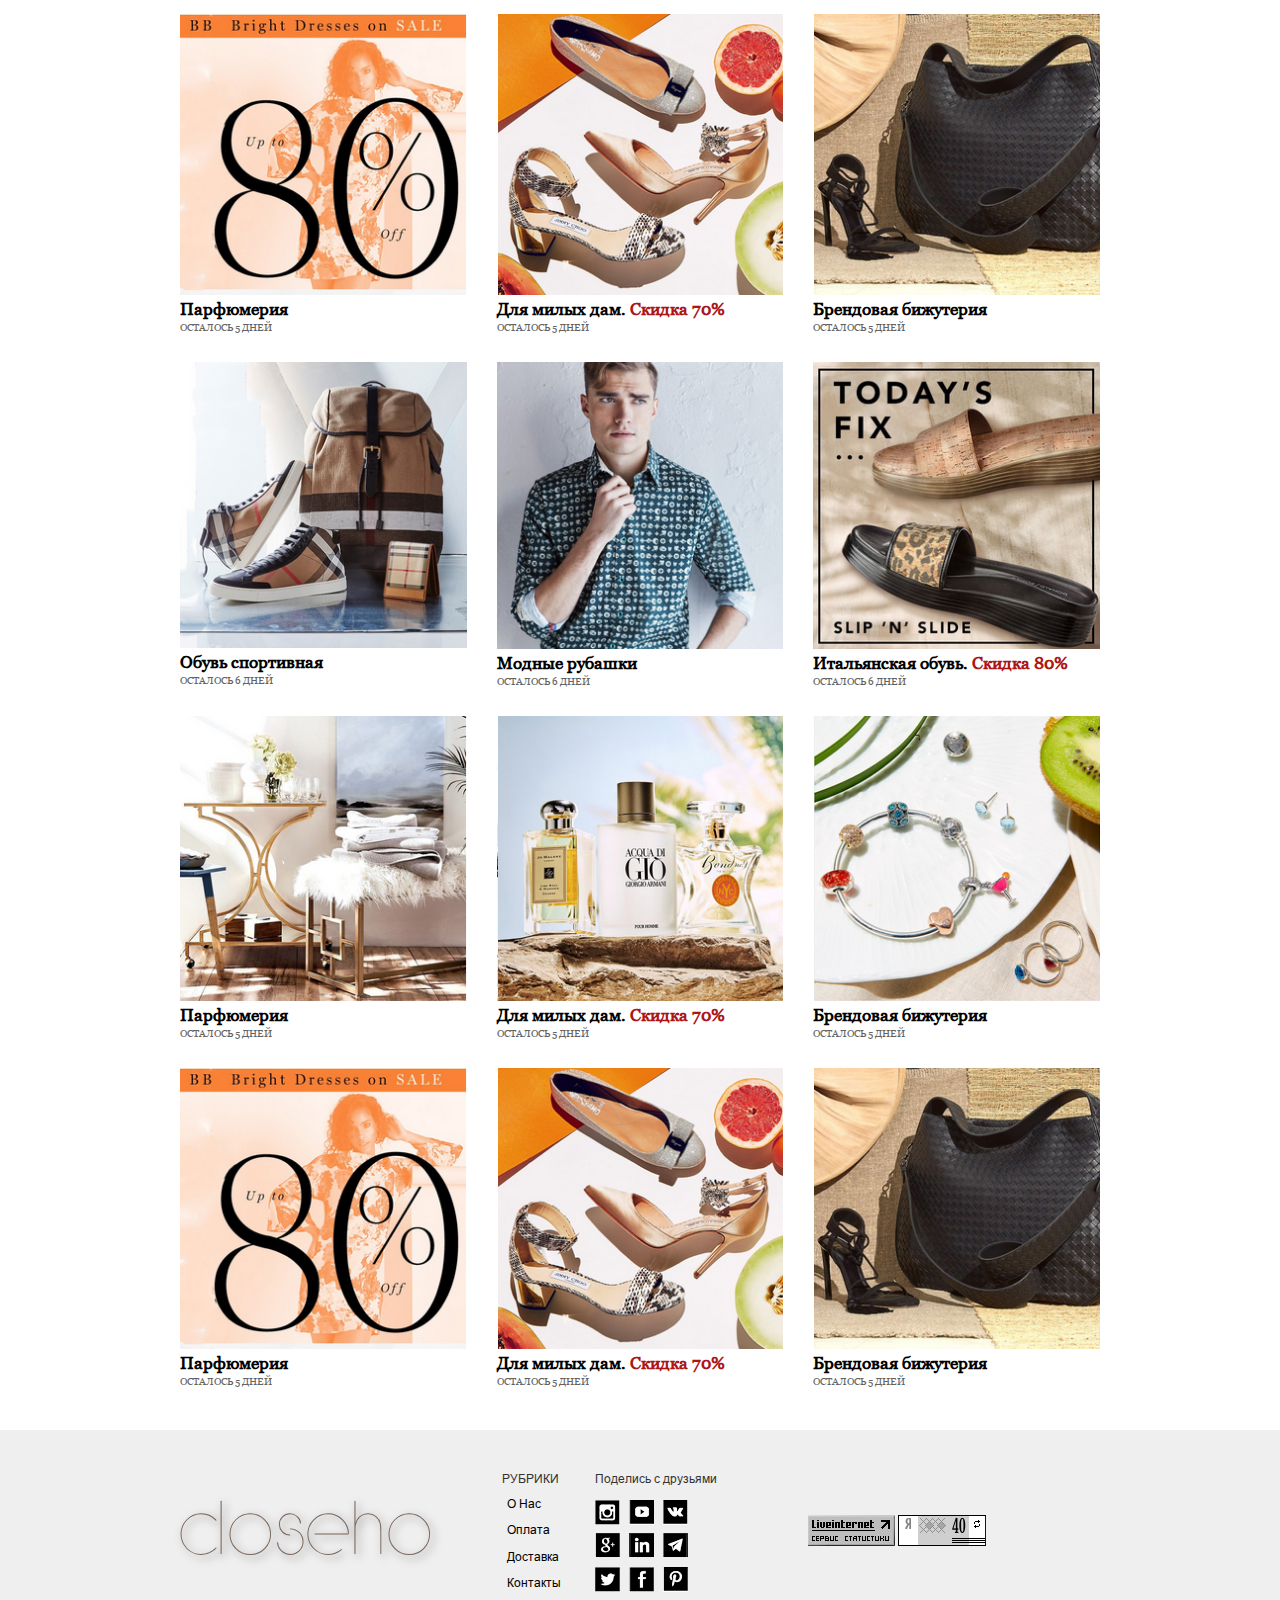
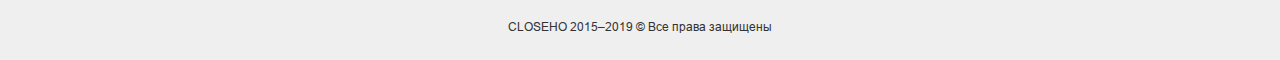
==== commit b34a9631: "123" ====
--- a/site/index.html
+++ b/site/index.html
@@ -32,351 +32,413 @@
 <![endif]-->
 
 </head>
-<body>
-
-	<div class="top-line">
-		<hr>
-		<div class="container">
-			<div class="logo-line clearfix">
-				<div class="logo-line__insta">
-					<a href="#"><img src="img/icons/instagram-top.png" alt="Instagram Icon"><span class="logo-line__head">Брендовая одежда</span></a>
-				</div>
-				<div class="logo-line__logo">
-					<h1><a href="/">closeho</a></h1>
-				</div>
-				<div class="logo-line__lk">
-					<a href="#" class="clearfix">
-						<span class="logo-line__head">Личный кабинет </span>
-						<img src="img/icons/arrow-top-down.png" alt="Arrow down">
-						<img src="img/icons/basket.png" class="logo-line__basket" alt="Cart">
-					</a>
-				</div>
-			</div>
-		</div>
-		<nav class="top-line__menu">
-			<ul class="top-line__list clearfix">
-				<li><a href="about.html">о нас</a></li>
-				<li><a href="#">оплата</a></li>
-				<li><a href="#">доставка</a></li>
-				<li><a href="#">контакты</a></li>
-			</ul>
-		</nav>
-	</div>
-
-	<section class="sell-out">
-		<div class="container">
-			<div class="col-md-6 col-md-offset-3">
-				<div class="sell-out__wrap">
-					<h2>Внимание!</h2>
-					<p>Скоро первые распродажи! Подпишитесь на наш инстаграм, чтобы не упустить распродажи!</p>
-					<a href="#">
-						Подписаться <img src="img/icons/arrow-right.png" alt="">
-					</a>
-				</div>
-			</div>
-		</div>
-	</section>
-
-	<section class="big-slide">
-		<div class="container">
-			<div class="col-md-10 col-md-offset-1">
-				<img src="img/index-images/big.jpg" class="img-responsive" alt="Большое изображение">
-			</div>
-		</div>
-	</section>
-
-	<section class="items-home">
-		<div class="container">
-			<div class="col-md-10 col-md-offset-1">
+<body class="ovh">
+
+	<div class="popup">
+		<div class="popup-box">
+			<h3>Скидка 70% на самые лучшие бренды!</h3>
+			<p>Не участник? Регистрируйся и получай доступ к сервису закрытых распродаж Closeho</p>
+			<form>
+				<div class="input-popup">
+					<div class="input-code">
+						<input type="text" placeholder="Введите код">
+						<span>- не обязательно на данный момент</span>
+					</div>
+					<div class="input-normal">
+						<input type="text" placeholder="Введите ваш e-mail для регистрации">
+					</div>
+					<div class="input-btn">
+						<input type="submit" value="Подтвердить">
+					</div>
+					<div class="popup-log-in">
+						Вы уже регистрировались?  <a href="#">Авторизируйтесь</a>
+					</div>
+				</div>
+			</form>
+		</div>
+		<!-- ВХОД -->
+
+		<div class="popupbox popup-auth
+		">
+		<h4>Авторизация</h4>
+		<div class="fast-social-register">
+			<div class="soc-wrap">
+				<a href="#">
+					<img src="img/social/ok.jpg" alt="">
+				</a>
+				<a href="#">
+					<img src="img/social/fb.jpg" alt="">
+				</a>
+				<a href="#">
+					<img src="img/social/vk.jpg" alt="">
+				</a>
+				<a href="#">
+					<img src="img/social/twitter.jpg" alt="">
+				</a>
+			</div>
+		</div>
+
+		<h4>Войти</h4>
+		<form id="auth-form">
+			<input type="text" placeholder="e-mail, логин или телефон" name="username">
+			<input type="password" placeholder="пароль" name="password">
+			<div class="checkbox-wrap clearfix">
+				<input type="checkbox" name="saveme" id="checkbox-saveme">
+				<label for="checkbox-saveme">
+					<span class="checkbox-style"></span>
+					<span class="label-text">Запомнить меня</span>
+				</label>
+			</div>
+			<input type="submit" value="Войти">
+		</form>
+		<a href="#" class="popup-form-link register">Регистрация</a>
+	</div>
+</div>
+
+<div class="top-line">
+	<hr>
+	<div class="container">
+		<div class="logo-line clearfix">
+			<div class="logo-line__insta">
+				<a href="#"><img src="img/icons/instagram-top.png" alt="Instagram Icon"><span class="logo-line__head">Брендовая одежда</span></a>
+			</div>
+			<div class="logo-line__logo">
+				<h1><a href="/">closeho</a></h1>
+			</div>
+			<div class="logo-line__lk">
+				<a href="#" class="clearfix">
+					<span class="logo-line__head">Личный кабинет </span>
+					<img src="img/icons/arrow-top-down.png" alt="Arrow down">
+					<img src="img/icons/basket.png" class="logo-line__basket" alt="Cart">
+				</a>
+			</div>
+		</div>
+	</div>
+	<nav class="top-line__menu">
+		<button class="top-line__btn"><img src="img/hamburger.png" alt=""> Меню</button>
+		<ul class="top-line__list clearfix">
+			<li><a href="about.html">о нас</a></li>
+			<li><a href="#">оплата</a></li>
+			<li><a href="#">доставка</a></li>
+			<li><a href="#">контакты</a></li>
+		</ul>
+	</nav>
+</div>
+
+<section class="sell-out">
+	<div class="container">
+		<div class="col-md-6 col-md-offset-3">
+			<div class="sell-out__wrap">
+				<h2>Внимание!</h2>
+				<p>Скоро первые распродажи! Подпишитесь на наш инстаграм, чтобы не упустить распродажи!</p>
+				<a href="#">
+					Подписаться <img src="img/icons/arrow-right.png" alt="">
+				</a>
+			</div>
+		</div>
+	</div>
+</section>
+
+<section class="big-slide">
+	<div class="container">
+		<div class="col-md-10 col-md-offset-1">
+			<img src="img/index-images/big.jpg" class="img-responsive" alt="Большое изображение">
+		</div>
+	</div>
+</section>
+
+<section class="items-home">
+	<div class="container">
+		<div class="col-md-10 col-md-offset-1">
+			<div class="row">
+				<div class="items-home__wrap">
+					<div class="col-md-4 col-sm-6">
+						<div class="items-home__item">
+							<a href="#"> </a>
+							<div class="items-home__img">
+								<img src="img/index-images/1.jpg" class="img-responsive" alt="Изображение">
+							</div>
+							<div class="items-home__descr">
+								<h3 class="items-home__heading">Обувь спортивная</h3>
+								<span class="items-home__date">Осталось 6 дней</span>
+							</div>
+						</div>
+					</div>
+
+					<div class="col-md-4 col-sm-6">
+						<div class="items-home__item">
+							<a href="#"> </a>
+							<div class="items-home__img">
+								<img src="img/index-images/2.jpg" class="img-responsive" alt="Изображение">
+							</div>
+							<div class="items-home__descr">
+								<h3 class="items-home__heading">Модные рубашки</h3>
+								<span class="items-home__date">Осталось 6 дней</span>
+							</div>
+						</div>
+					</div>
+
+					<div class="col-md-4 col-sm-6">
+						<div class="items-home__item">
+							<a href="#"> </a>
+							<div class="items-home__img">
+								<img src="img/index-images/3.jpg" class="img-responsive" alt="Изображение">
+							</div>
+							<div class="items-home__descr">
+								<h3 class="items-home__heading">Итальянская обувь. <span class="items-home__sale">Скидка 80%</span></h3>
+								<span class="items-home__date">Осталось 6 дней</span>
+							</div>
+						</div>
+					</div>
+
+					<div class="col-md-4 col-sm-6">
+						<div class="items-home__item">
+							<a href="#"> </a>
+							<div class="items-home__img">
+								<img src="img/index-images/4.jpg" class="img-responsive" alt="Изображение">
+							</div>
+							<div class="items-home__descr">
+								<h3 class="items-home__heading">Парфюмерия</h3>
+								<span class="items-home__date">Осталось 5 дней</span>
+							</div>
+						</div>
+					</div>
+
+					<div class="col-md-4 col-sm-6">
+						<div class="items-home__item">
+							<a href="#"> </a>
+							<div class="items-home__img">
+								<img src="img/index-images/5.jpg" class="img-responsive" alt="Изображение">
+							</div>
+							<div class="items-home__descr">
+								<h3 class="items-home__heading">Для милых дам. <span class="items-home__sale">Скидка 70%</span></h3>
+								<span class="items-home__date">Осталось 5 дней</span>
+							</div>
+						</div>
+					</div>
+
+					<div class="col-md-4 col-sm-6">
+						<div class="items-home__item">
+							<a href="#"> </a>
+							<div class="items-home__img">
+								<img src="img/index-images/6.jpg" class="img-responsive" alt="Изображение">
+							</div>
+							<div class="items-home__descr">
+								<h3 class="items-home__heading">Брендовая бижутерия</h3>
+								<span class="items-home__date">Осталось 5 дней</span>
+							</div>
+						</div>
+					</div>
+
+					<div class="col-md-4 col-sm-6">
+						<div class="items-home__item">
+							<a href="#"> </a>
+							<div class="items-home__img">
+								<img src="img/index-images/7.jpg" class="img-responsive" alt="Изображение">
+							</div>
+							<div class="items-home__descr">
+								<h3 class="items-home__heading">Парфюмерия</h3>
+								<span class="items-home__date">Осталось 5 дней</span>
+							</div>
+						</div>
+					</div>
+
+					<div class="col-md-4 col-sm-6">
+						<div class="items-home__item">
+							<a href="#"> </a>
+							<div class="items-home__img">
+								<img src="img/index-images/8.jpg" class="img-responsive" alt="Изображение">
+							</div>
+							<div class="items-home__descr">
+								<h3 class="items-home__heading">Для милых дам. <span class="items-home__sale">Скидка 70%</span></h3>
+								<span class="items-home__date">Осталось 5 дней</span>
+							</div>
+						</div>
+					</div>
+
+					<div class="col-md-4 col-sm-6">
+						<div class="items-home__item">
+							<a href="#"> </a>
+							<div class="items-home__img">
+								<img src="img/index-images/9.jpg" class="img-responsive" alt="Изображение">
+							</div>
+							<div class="items-home__descr">
+								<h3 class="items-home__heading">Брендовая бижутерия</h3>
+								<span class="items-home__date">Осталось 5 дней</span>
+							</div>
+						</div>
+					</div>
+
+					<div class="col-md-4 col-sm-6">
+						<div class="items-home__item">
+							<a href="#"> </a>
+							<div class="items-home__img">
+								<img src="img/index-images/1.jpg" class="img-responsive" alt="Изображение">
+							</div>
+							<div class="items-home__descr">
+								<h3 class="items-home__heading">Обувь спортивная</h3>
+								<span class="items-home__date">Осталось 6 дней</span>
+							</div>
+						</div>
+					</div>
+
+					<div class="col-md-4 col-sm-6">
+						<div class="items-home__item">
+							<a href="#"> </a>
+							<div class="items-home__img">
+								<img src="img/index-images/2.jpg" class="img-responsive" alt="Изображение">
+							</div>
+							<div class="items-home__descr">
+								<h3 class="items-home__heading">Модные рубашки</h3>
+								<span class="items-home__date">Осталось 6 дней</span>
+							</div>
+						</div>
+					</div>
+
+					<div class="col-md-4 col-sm-6">
+						<div class="items-home__item">
+							<a href="#"> </a>
+							<div class="items-home__img">
+								<img src="img/index-images/3.jpg" class="img-responsive" alt="Изображение">
+							</div>
+							<div class="items-home__descr">
+								<h3 class="items-home__heading">Итальянская обувь. <span class="items-home__sale">Скидка 80%</span></h3>
+								<span class="items-home__date">Осталось 6 дней</span>
+							</div>
+						</div>
+					</div>
+
+					<div class="col-md-4 col-sm-6">
+						<div class="items-home__item">
+							<a href="#"> </a>
+							<div class="items-home__img">
+								<img src="img/index-images/4.jpg" class="img-responsive" alt="Изображение">
+							</div>
+							<div class="items-home__descr">
+								<h3 class="items-home__heading">Парфюмерия</h3>
+								<span class="items-home__date">Осталось 5 дней</span>
+							</div>
+						</div>
+					</div>
+
+					<div class="col-md-4 col-sm-6">
+						<div class="items-home__item">
+							<a href="#"> </a>
+							<div class="items-home__img">
+								<img src="img/index-images/5.jpg" class="img-responsive" alt="Изображение">
+							</div>
+							<div class="items-home__descr">
+								<h3 class="items-home__heading">Для милых дам. <span class="items-home__sale">Скидка 70%</span></h3>
+								<span class="items-home__date">Осталось 5 дней</span>
+							</div>
+						</div>
+					</div>
+
+					<div class="col-md-4 col-sm-6">
+						<div class="items-home__item">
+							<a href="#"> </a>
+							<div class="items-home__img">
+								<img src="img/index-images/6.jpg" class="img-responsive" alt="Изображение">
+							</div>
+							<div class="items-home__descr">
+								<h3 class="items-home__heading">Брендовая бижутерия</h3>
+								<span class="items-home__date">Осталось 5 дней</span>
+							</div>
+						</div>
+					</div>
+
+					<div class="col-md-4 col-sm-6">
+						<div class="items-home__item">
+							<a href="#"> </a>
+							<div class="items-home__img">
+								<img src="img/index-images/7.jpg" class="img-responsive" alt="Изображение">
+							</div>
+							<div class="items-home__descr">
+								<h3 class="items-home__heading">Парфюмерия</h3>
+								<span class="items-home__date">Осталось 5 дней</span>
+							</div>
+						</div>
+					</div>
+
+					<div class="col-md-4 col-sm-6">
+						<div class="items-home__item">
+							<a href="#"> </a>
+							<div class="items-home__img">
+								<img src="img/index-images/8.jpg" class="img-responsive" alt="Изображение">
+							</div>
+							<div class="items-home__descr">
+								<h3 class="items-home__heading">Для милых дам. <span class="items-home__sale">Скидка 70%</span></h3>
+								<span class="items-home__date">Осталось 5 дней</span>
+							</div>
+						</div>
+					</div>
+
+					<div class="col-md-4 col-sm-6">
+						<div class="items-home__item">
+							<a href="#"> </a>
+							<div class="items-home__img">
+								<img src="img/index-images/9.jpg" class="img-responsive" alt="Изображение">
+							</div>
+							<div class="items-home__descr">
+								<h3 class="items-home__heading">Брендовая бижутерия</h3>
+								<span class="items-home__date">Осталось 5 дней</span>
+							</div>
+						</div>
+					</div>
+
+				</div>
+			</div>
+		</div>
+	</div>
+</section>
+
+
+<footer class="footer">
+	<div class="container">
+		<div class="col-md-10 col-md-offset-1">
+			<div class="col-md-4">
 				<div class="row">
-					<div class="items-home__wrap">
-						<div class="col-md-4 col-sm-6">
-							<div class="items-home__item">
-								<a href="#"> </a>
-								<div class="items-home__img">
-									<img src="img/index-images/1.jpg" class="img-responsive" alt="Изображение">
-								</div>
-								<div class="items-home__descr">
-									<h3 class="items-home__heading">Обувь спортивная</h3>
-									<span class="items-home__date">Осталось 6 дней</span>
-								</div>
-							</div>
-						</div>
-
-						<div class="col-md-4 col-sm-6">
-							<div class="items-home__item">
-								<a href="#"> </a>
-								<div class="items-home__img">
-									<img src="img/index-images/2.jpg" class="img-responsive" alt="Изображение">
-								</div>
-								<div class="items-home__descr">
-									<h3 class="items-home__heading">Модные рубашки</h3>
-									<span class="items-home__date">Осталось 6 дней</span>
-								</div>
-							</div>
-						</div>
-
-						<div class="col-md-4 col-sm-6">
-							<div class="items-home__item">
-								<a href="#"> </a>
-								<div class="items-home__img">
-									<img src="img/index-images/3.jpg" class="img-responsive" alt="Изображение">
-								</div>
-								<div class="items-home__descr">
-									<h3 class="items-home__heading">Итальянская обувь. <span class="items-home__sale">Скидка 80%</span></h3>
-									<span class="items-home__date">Осталось 6 дней</span>
-								</div>
-							</div>
-						</div>
-
-						<div class="col-md-4 col-sm-6">
-							<div class="items-home__item">
-								<a href="#"> </a>
-								<div class="items-home__img">
-									<img src="img/index-images/4.jpg" class="img-responsive" alt="Изображение">
-								</div>
-								<div class="items-home__descr">
-									<h3 class="items-home__heading">Парфюмерия</h3>
-									<span class="items-home__date">Осталось 5 дней</span>
-								</div>
-							</div>
-						</div>
-
-						<div class="col-md-4 col-sm-6">
-							<div class="items-home__item">
-								<a href="#"> </a>
-								<div class="items-home__img">
-									<img src="img/index-images/5.jpg" class="img-responsive" alt="Изображение">
-								</div>
-								<div class="items-home__descr">
-									<h3 class="items-home__heading">Для милых дам. <span class="items-home__sale">Скидка 70%</span></h3>
-									<span class="items-home__date">Осталось 5 дней</span>
-								</div>
-							</div>
-						</div>
-
-						<div class="col-md-4 col-sm-6">
-							<div class="items-home__item">
-								<a href="#"> </a>
-								<div class="items-home__img">
-									<img src="img/index-images/6.jpg" class="img-responsive" alt="Изображение">
-								</div>
-								<div class="items-home__descr">
-									<h3 class="items-home__heading">Брендовая бижутерия</h3>
-									<span class="items-home__date">Осталось 5 дней</span>
-								</div>
-							</div>
-						</div>
-
-						<div class="col-md-4 col-sm-6">
-							<div class="items-home__item">
-								<a href="#"> </a>
-								<div class="items-home__img">
-									<img src="img/index-images/7.jpg" class="img-responsive" alt="Изображение">
-								</div>
-								<div class="items-home__descr">
-									<h3 class="items-home__heading">Парфюмерия</h3>
-									<span class="items-home__date">Осталось 5 дней</span>
-								</div>
-							</div>
-						</div>
-
-						<div class="col-md-4 col-sm-6">
-							<div class="items-home__item">
-								<a href="#"> </a>
-								<div class="items-home__img">
-									<img src="img/index-images/8.jpg" class="img-responsive" alt="Изображение">
-								</div>
-								<div class="items-home__descr">
-									<h3 class="items-home__heading">Для милых дам. <span class="items-home__sale">Скидка 70%</span></h3>
-									<span class="items-home__date">Осталось 5 дней</span>
-								</div>
-							</div>
-						</div>
-
-						<div class="col-md-4 col-sm-6">
-							<div class="items-home__item">
-								<a href="#"> </a>
-								<div class="items-home__img">
-									<img src="img/index-images/9.jpg" class="img-responsive" alt="Изображение">
-								</div>
-								<div class="items-home__descr">
-									<h3 class="items-home__heading">Брендовая бижутерия</h3>
-									<span class="items-home__date">Осталось 5 дней</span>
-								</div>
-							</div>
-						</div>
-
-						<div class="col-md-4 col-sm-6">
-							<div class="items-home__item">
-								<a href="#"> </a>
-								<div class="items-home__img">
-									<img src="img/index-images/1.jpg" class="img-responsive" alt="Изображение">
-								</div>
-								<div class="items-home__descr">
-									<h3 class="items-home__heading">Обувь спортивная</h3>
-									<span class="items-home__date">Осталось 6 дней</span>
-								</div>
-							</div>
-						</div>
-
-						<div class="col-md-4 col-sm-6">
-							<div class="items-home__item">
-								<a href="#"> </a>
-								<div class="items-home__img">
-									<img src="img/index-images/2.jpg" class="img-responsive" alt="Изображение">
-								</div>
-								<div class="items-home__descr">
-									<h3 class="items-home__heading">Модные рубашки</h3>
-									<span class="items-home__date">Осталось 6 дней</span>
-								</div>
-							</div>
-						</div>
-
-						<div class="col-md-4 col-sm-6">
-							<div class="items-home__item">
-								<a href="#"> </a>
-								<div class="items-home__img">
-									<img src="img/index-images/3.jpg" class="img-responsive" alt="Изображение">
-								</div>
-								<div class="items-home__descr">
-									<h3 class="items-home__heading">Итальянская обувь. <span class="items-home__sale">Скидка 80%</span></h3>
-									<span class="items-home__date">Осталось 6 дней</span>
-								</div>
-							</div>
-						</div>
-
-						<div class="col-md-4 col-sm-6">
-							<div class="items-home__item">
-								<a href="#"> </a>
-								<div class="items-home__img">
-									<img src="img/index-images/4.jpg" class="img-responsive" alt="Изображение">
-								</div>
-								<div class="items-home__descr">
-									<h3 class="items-home__heading">Парфюмерия</h3>
-									<span class="items-home__date">Осталось 5 дней</span>
-								</div>
-							</div>
-						</div>
-
-						<div class="col-md-4 col-sm-6">
-							<div class="items-home__item">
-								<a href="#"> </a>
-								<div class="items-home__img">
-									<img src="img/index-images/5.jpg" class="img-responsive" alt="Изображение">
-								</div>
-								<div class="items-home__descr">
-									<h3 class="items-home__heading">Для милых дам. <span class="items-home__sale">Скидка 70%</span></h3>
-									<span class="items-home__date">Осталось 5 дней</span>
-								</div>
-							</div>
-						</div>
-
-						<div class="col-md-4 col-sm-6">
-							<div class="items-home__item">
-								<a href="#"> </a>
-								<div class="items-home__img">
-									<img src="img/index-images/6.jpg" class="img-responsive" alt="Изображение">
-								</div>
-								<div class="items-home__descr">
-									<h3 class="items-home__heading">Брендовая бижутерия</h3>
-									<span class="items-home__date">Осталось 5 дней</span>
-								</div>
-							</div>
-						</div>
-
-						<div class="col-md-4 col-sm-6">
-							<div class="items-home__item">
-								<a href="#"> </a>
-								<div class="items-home__img">
-									<img src="img/index-images/7.jpg" class="img-responsive" alt="Изображение">
-								</div>
-								<div class="items-home__descr">
-									<h3 class="items-home__heading">Парфюмерия</h3>
-									<span class="items-home__date">Осталось 5 дней</span>
-								</div>
-							</div>
-						</div>
-
-						<div class="col-md-4 col-sm-6">
-							<div class="items-home__item">
-								<a href="#"> </a>
-								<div class="items-home__img">
-									<img src="img/index-images/8.jpg" class="img-responsive" alt="Изображение">
-								</div>
-								<div class="items-home__descr">
-									<h3 class="items-home__heading">Для милых дам. <span class="items-home__sale">Скидка 70%</span></h3>
-									<span class="items-home__date">Осталось 5 дней</span>
-								</div>
-							</div>
-						</div>
-
-						<div class="col-md-4 col-sm-6">
-							<div class="items-home__item">
-								<a href="#"> </a>
-								<div class="items-home__img">
-									<img src="img/index-images/9.jpg" class="img-responsive" alt="Изображение">
-								</div>
-								<div class="items-home__descr">
-									<h3 class="items-home__heading">Брендовая бижутерия</h3>
-									<span class="items-home__date">Осталось 5 дней</span>
-								</div>
-							</div>
-						</div>
-
-					</div>
-				</div>
-			</div>
-		</div>
-	</section>
-
-
-	<footer class="footer">
-		<div class="container">
-			<div class="col-md-10 col-md-offset-1">
-				<div class="col-md-4">
-					<div class="row">
-						<div class="footer__logo">
-							<h2><a href="/">closeho</a></h2>
-						</div>
-					</div>
-				</div>
-				<div class="col-md-4">
-					<div class="footer__categories">
-						<h3>РУБРИКИ</h3>
-						<ul>
-							<li><a href="about.html">о нас</a></li>
-							<li><a href="#">Оплата</a></li>
-							<li><a href="#">Доставка</a></li>
-							<li><a href="#">Контакты</a></li>
-						</ul>
-					</div>
-					<div class="footer__soc">
-						<h3>Поделись с друзьями</h3>
-						<a href="#" class="footer__soc-icon"></a>
-						<a href="#" class="footer__soc-icon"></a>
-						<a href="#" class="footer__soc-icon"></a>
-						<a href="#" class="footer__soc-icon"></a>
-						<a href="#" class="footer__soc-icon"></a>
-						<a href="#" class="footer__soc-icon"></a>
-						<a href="#" class="footer__soc-icon"></a>
-						<a href="#" class="footer__soc-icon"></a>
-						<a href="#" class="footer__soc-icon"></a>
-					</div>
-				</div>
-				<div class="col-md-4">
-					<div class="footer__statistics-wrap">
-						<img class="footer__statistics" src="img/statistics.png" alt="">
-					</div>
-				</div>
-			</div>
-		</div>
-		<p class="footer__copyright">
-			CLOSEHO 2015–2019 © Все права защищены
-		</p>
-	</footer>
-
-	<script src="js/scripts.min.js"></script>
+					<div class="footer__logo">
+						<h2><a href="/">closeho</a></h2>
+					</div>
+				</div>
+			</div>
+			<div class="col-md-4">
+				<div class="footer__categories">
+					<h3>РУБРИКИ</h3>
+					<ul>
+						<li><a href="about.html">о нас</a></li>
+						<li><a href="#">Оплата</a></li>
+						<li><a href="#">Доставка</a></li>
+						<li><a href="#">Контакты</a></li>
+					</ul>
+				</div>
+				<div class="footer__soc">
+					<h3>Поделись с друзьями</h3>
+					<a href="#" class="footer__soc-icon"></a>
+					<a href="#" class="footer__soc-icon"></a>
+					<a href="#" class="footer__soc-icon"></a>
+					<a href="#" class="footer__soc-icon"></a>
+					<a href="#" class="footer__soc-icon"></a>
+					<a href="#" class="footer__soc-icon"></a>
+					<a href="#" class="footer__soc-icon"></a>
+					<a href="#" class="footer__soc-icon"></a>
+					<a href="#" class="footer__soc-icon"></a>
+				</div>
+			</div>
+			<div class="col-md-4">
+				<div class="footer__statistics-wrap">
+					<img class="footer__statistics" src="img/statistics.png" alt="">
+				</div>
+			</div>
+		</div>
+	</div>
+	<p class="footer__copyright">
+		CLOSEHO 2015–2019 © Все права защищены
+	</p>
+</footer>
+
+<script src="js/scripts.min.js"></script>
 
 </body>
 </html>
--- a/site/css/main.css
+++ b/site/css/main.css
@@ -1641,33 +1641,33 @@
 }
 
 *::-webkit-input-placeholder {
-  color: #666;
+  color: #606060;
   opacity: 1;
 }
 
 *:-moz-placeholder {
-  color: #666;
+  color: #606060;
   opacity: 1;
 }
 
 *::-moz-placeholder {
-  color: #666;
+  color: #606060;
   opacity: 1;
 }
 
 *:-ms-input-placeholder {
-  color: #666;
+  color: #606060;
   opacity: 1;
 }
 
 body input:focus:required:invalid,
 body textarea:focus:required:invalid {
-  color: #666;
+  color: #606060;
 }
 
 body input:required:valid,
 body textarea:required:valid {
-  color: #666;
+  color: #606060;
 }
 
 html, body {
@@ -1683,6 +1683,10 @@
   overflow-x: hidden;
 }
 
+body.ovh {
+  overflow: hidden;
+}
+
 .top-line hr {
   margin-top: 10px;
   margin-bottom: 10px;
@@ -1702,13 +1706,41 @@
   }
 }
 
+.top-line__btn {
+  font-family: "arial-web", sans-serif;
+  background-color: transparent;
+  border: none;
+  outline: none;
+}
+
+@media only screen and (min-width: 570px) {
+  .top-line__btn {
+    display: none;
+  }
+}
+
+.top-line__btn:focus {
+  color: #b7096b;
+}
+
+.top-line__btn img {
+  width: 30px;
+}
+
 .top-line__list {
+  display: none;
   text-transform: uppercase;
   list-style-type: none;
   margin: 0;
   padding: 0;
 }
 
+@media only screen and (min-width: 570px) {
+  .top-line__list {
+    display: block !important;
+  }
+}
+
 .top-line__list li {
   display: inline-block;
   position: relative;
@@ -1721,8 +1753,8 @@
 
 @media only screen and (max-width: 569px) {
   .top-line__list li {
-    width: 50%;
-    float: left;
+    width: 100%;
+    float: none;
   }
 }
 
@@ -1730,23 +1762,6 @@
   .top-line__list li {
     margin-right: 40px;
     margin-left: 40px;
-  }
-}
-
-.top-line__list li:before {
-  border-right: 1px solid #ccc;
-  border-left: 1px solid #ccc;
-  position: absolute;
-  content: " ";
-  height: 100%;
-  width: 100%;
-  left: 0;
-  top: 0;
-}
-
-@media only screen and (min-width: 570px) {
-  .top-line__list li:before {
-    display: none;
   }
 }
 
@@ -2588,7 +2603,7 @@
   top: 0;
 }
 
-.slider-for .item {
+.slider-forf .item {
   background-color: #252525;
   outline: none;
   color: #fff;
@@ -2612,6 +2627,318 @@
   border: 1px solid #f02657;
 }
 
+.popup {
+  background-color: rgba(0, 0, 0, 0.44);
+  overflow: hidden auto;
+  position: fixed;
+  z-index: 9999;
+  bottom: 0;
+  right: 0;
+  left: 0;
+  top: 0;
+}
+
+.popup-box {
+  text-align: center;
+  background-color: #fff;
+  min-height: 100%;
+  display: block;
+  padding: 20px 5px;
+}
+
+@media only screen and (min-width: 660px) {
+  .popup-box {
+    width: 640px;
+    margin: 10% auto;
+    min-height: auto;
+    padding: 20px 20px;
+  }
+}
+
+.popup-box h3 {
+  color: #010101;
+  line-height: 36px;
+  font-family: "arial-web", sans-serif;
+  font-size: 26px;
+  margin: 0;
+}
+
+.popup-box p {
+  display: inline-block;
+  margin: 10px 0 20px;
+  font-family: "arial-web", sans-serif;
+  line-height: 22px;
+  font-size: 16px;
+  width: 300px;
+}
+
+@media only screen and (min-width: 390px) {
+  .popup-box p {
+    width: 400px;
+  }
+}
+
+.popup .input-popup {
+  width: 300px;
+  margin: 0 auto;
+  font-family: "arial-web", sans-serif;
+}
+
+.popup .input-popup > div {
+  margin-bottom: 10px;
+  text-align: left;
+}
+
+.popup .input-popup input {
+  -webkit-transition: .3s all ease;
+  -o-transition: .3s all ease;
+  transition: .3s all ease;
+  border: 1px solid #cccccc;
+  text-align: center;
+  -webkit-border-radius: 5px;
+          border-radius: 5px;
+  font-size: 12px;
+  outline: none;
+  height: 35px;
+}
+
+.popup .input-popup input:focus {
+  border: 1px solid #aaaaaa;
+}
+
+.popup .input-popup .input-code input {
+  width: 30%;
+}
+
+.popup .input-popup .input-code span {
+  font-size: 12px;
+  color: #606060;
+}
+
+.popup .input-popup .input-normal input {
+  width: 100%;
+}
+
+.popup .input-popup .input-btn {
+  margin-top: 10px;
+}
+
+.popup .input-popup .input-btn input {
+  background-color: #ef164b;
+  line-height: 40px;
+  font-size: 17px;
+  height: 40px;
+  width: 100%;
+  color: #fff;
+}
+
+.popup .input-popup .input-btn input:hover {
+  background-color: #c50d3a;
+}
+
+.popup-log-in {
+  font-size: 12px;
+  text-align: center !important;
+  margin-top: 20px;
+}
+
+.popup-log-in a {
+  color: #ef164b;
+  text-decoration: underline;
+}
+
+.popup-log-in a:hover {
+  text-decoration: none;
+}
+
+.popup label.error {
+  color: red;
+  font-size: 12px;
+  display: inline-block;
+  position: relative;
+}
+
+.popup input.error {
+  border-color: red !important;
+}
+
+.popup input.valid {
+  border-color: green !important;
+}
+
+.popup .popupbox {
+  font-family: "arial-web", sans-serif;
+  display: none;
+  position: relative;
+  z-index: 1;
+  width: 320px;
+  background-color: #fff;
+  margin: 0 auto;
+  text-align: center;
+  border: 2px solid #737373;
+  padding: 2px 55px 22px;
+  overflow-y: auto;
+}
+
+@media only screen and (min-width: 768px) {
+  .popup .popupbox {
+    margin-top: 50px;
+    margin-bottom: 50px;
+  }
+}
+
+.popup .popupbox h4 {
+  margin: 0;
+  font-weight: normal;
+  font-size: 16px;
+  margin-bottom: 10px;
+  margin-top: 20px;
+}
+
+.popup .popupbox form {
+  margin-top: 20px;
+}
+
+.popup .popupbox input {
+  width: 100%;
+  outline: none;
+  border: 1px solid #737373;
+}
+
+.popup .popupbox input[type='password'] {
+  margin-top: 20px;
+}
+
+.popup .popupbox input[type='text'], .popup .popupbox input[type='password'] {
+  width: 100%;
+  outline: none;
+  height: 35px;
+  line-height: 35px;
+  font-size: 14px;
+  padding: 10px;
+}
+
+.popup .popupbox input[type='submit'] {
+  background-color: #ef164b;
+  color: #fff;
+  font-size: 16px;
+  height: 40px;
+  line-height: 38px;
+  margin-top: 10px;
+  -webkit-transition: .2s all;
+  -o-transition: .2s all;
+  transition: .2s all;
+}
+
+.popup .popupbox input[type='submit']:hover {
+  background-color: #e61044;
+}
+
+@media only screen and (min-width: 350px) {
+  .popup .popupbox {
+    width: 370px;
+  }
+}
+
+.popup .fast-social-register {
+  margin-top: 20px;
+}
+
+.popup .fast-social-register > p {
+  margin: 0;
+  font-size: 16px;
+  line-height: 16px;
+}
+
+.popup .fast-social-register > p span {
+  display: block;
+  font-size: 12px;
+}
+
+.popup .soc-wrap {
+  margin-top: 10px;
+  margin-bottom: 20px;
+}
+
+.popup .soc-wrap a {
+  margin: 0 3px;
+  text-decoration: none !important;
+}
+
+.popup .popup-form-link {
+  font-size: 14px;
+  color: #ef164b;
+  margin-top: 3px;
+  display: block;
+}
+
+.checkbox-wrap {
+  margin-top: 10px;
+  text-align: left;
+}
+
+.checkbox-wrap input {
+  display: none;
+}
+
+.checkbox-wrap label {
+  font-size: 11px;
+  cursor: pointer;
+  color: #212121;
+  line-height: 13px;
+  display: inline-block;
+  width: 100%;
+}
+
+.checkbox-wrap label a {
+  color: #183693;
+  text-decoration: underline;
+}
+
+.checkbox-wrap label a:hover {
+  text-decoration: none;
+}
+
+.checkbox-wrap label .label-text {
+  float: right;
+  text-align: left;
+  display: inline-block;
+  width: 88%;
+}
+
+.checkbox-wrap label .checkbox-style {
+  width: 14px;
+  height: 14px;
+  border: 1px solid;
+  display: inline-block;
+  border: 1px solid #737373;
+  position: relative;
+}
+
+.checkbox-wrap label .checkbox-style:before {
+  content: " ";
+  position: absolute;
+  width: 10px;
+  height: 10px;
+  background-color: #737373;
+  left: 1px;
+  top: 1px;
+  -webkit-transition: .3s all ease;
+  -o-transition: .3s all ease;
+  transition: .3s all ease;
+  -webkit-transform: scale(0);
+      -ms-transform: scale(0);
+       -o-transform: scale(0);
+          transform: scale(0);
+}
+
+.checkbox-wrap input[type='checkbox']:checked + label > .checkbox-style:before {
+  -webkit-transform: scale(1);
+      -ms-transform: scale(1);
+       -o-transform: scale(1);
+          transform: scale(1);
+}
+
 .img-responsive {
   display: inline-block;
   width: 100%;
